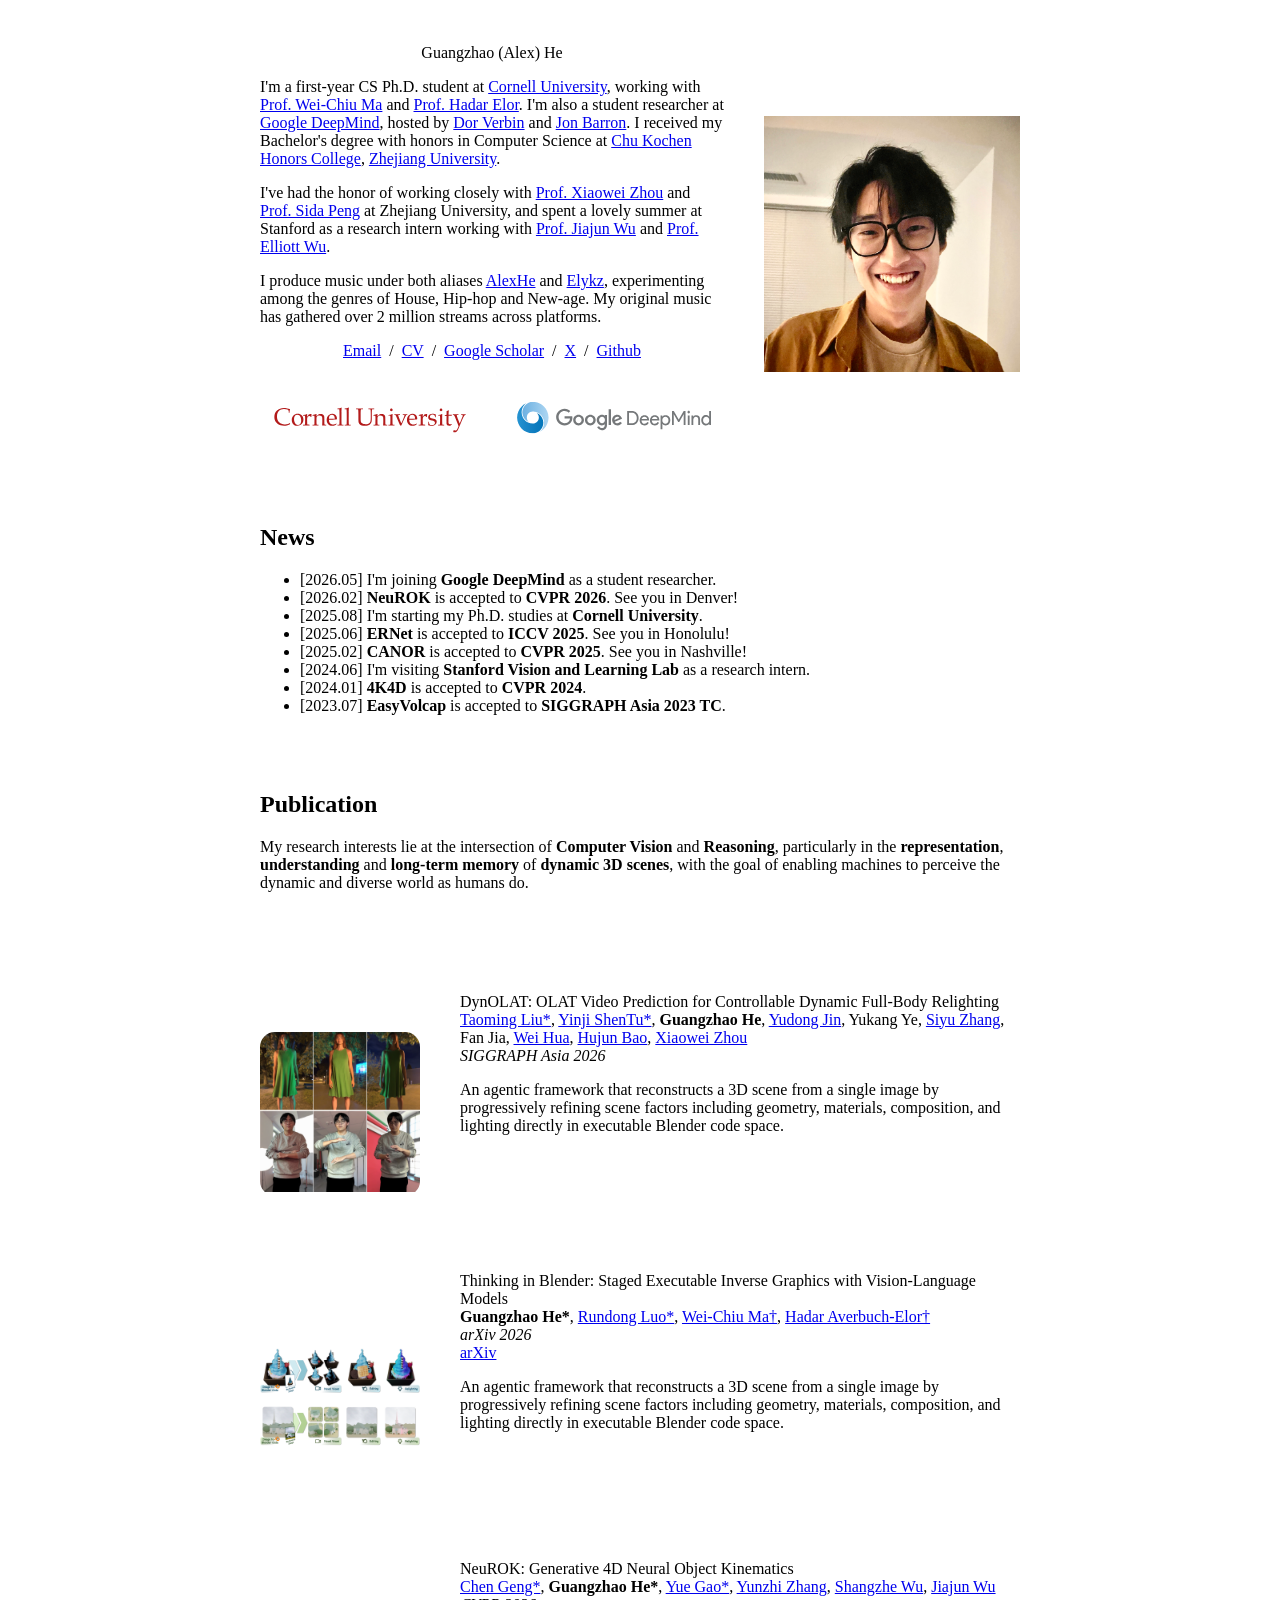
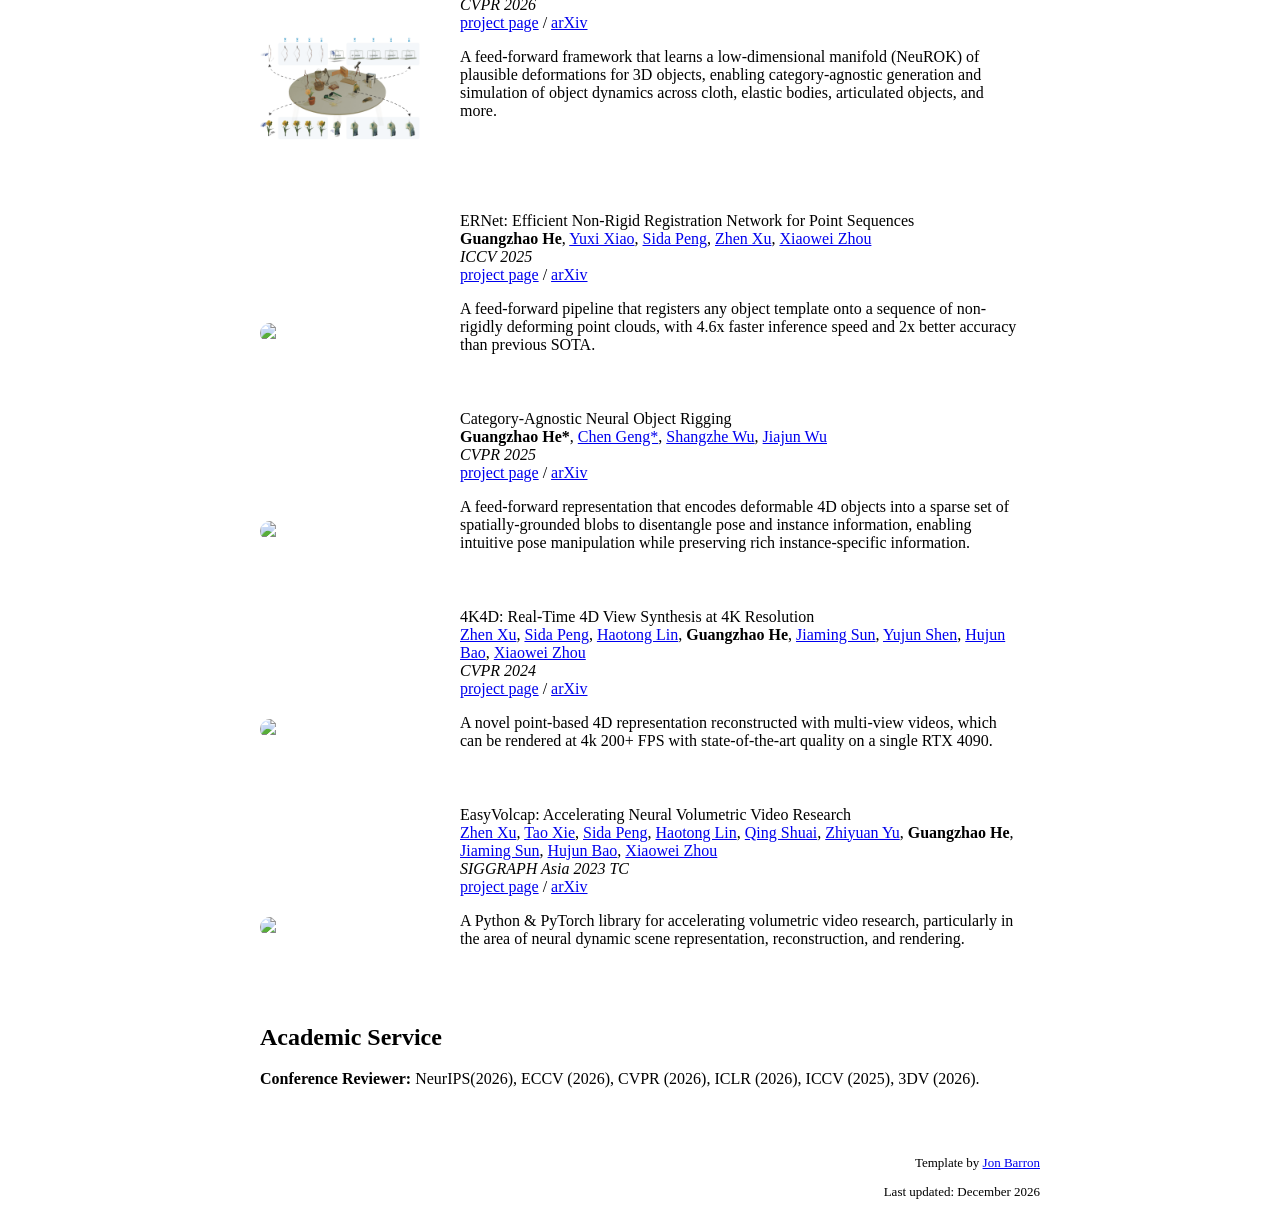
==== index.html @ 930eae1c "Add DynOLaT" ====
<!DOCTYPE HTML>
<html lang="en">
  <head>
    <meta http-equiv="Content-Type" content="text/html; charset=UTF-8">

    <title>Guangzhao (Alex) He</title>

    <meta name="author" content="Guangzhao He">
    <meta name="viewport" content="width=device-width, initial-scale=1">

    <link rel="shortcut icon" href="images/AlexHe.jpg" type="image/x-icon">

    <link rel="stylesheet" type="text/css" href="stylesheet.css">

    <style>
      /* Define a class for rounded corners */
      .rounded {
        border-radius: 15px; /* Adjust the border radius as needed */
        overflow: hidden; /* Ensure content within rounded corners is clipped */
      }

      .logo-grid {
        display: flex;
        flex-wrap: wrap;
        justify-content: center;
        gap: 24px;
        margin-top: 12px;
      }

      .logo-card {
        width: 220px;
        padding: 8px 12px;
        text-align: center;
        box-sizing: border-box;
      }

      .logo-card img {
        width: 100%;
        height: 72px;
        object-fit: contain;
        display: block;
        margin: 0 auto;
      }

      .logo-card img.deepmind-logo {
        transform: translateY(-2.5px);
      }
    </style>

  </head>

  <body>
    <table style="width:100%;max-width:800px;border:0px;border-spacing:0px;border-collapse:separate;margin-right:auto;margin-left:auto;"><tbody>
      <tr style="padding:0px">
        <td style="padding:0px">

          <table style="width:100%;border:0px;border-spacing:0px;border-collapse:separate;margin-right:auto;margin-left:auto;"><tbody>
            <tr style="padding:0px">
              <td style="padding:2.5%;width:63%;vertical-align:middle">
                <p class="name" style="text-align: center;">
                  Guangzhao (Alex) He
                </p>
                <p>
                  I'm a first-year CS Ph.D. student at <a href="https://bowers.cornell.edu/">Cornell University</a>, working with <a href="https://www.cs.cornell.edu/~weichiu/">Prof. Wei-Chiu Ma</a> and <a href="https://www.hadarelor.com/">Prof. Hadar Elor</a>. 
                  I'm also a student researcher at <a href="https://deepmind.google/">Google DeepMind</a>, hosted by <a href="https://dorverbin.github.io/">Dor Verbin</a> and <a href="https://jonbarron.info/">Jon Barron</a>.
                  I received my Bachelor's degree with honors in Computer Science at <a href="http://ckc.zju.edu.cn/ckcen/">Chu Kochen Honors College</a>, <a href="https://www.zju.edu.cn/english/">Zhejiang University</a>. 
                  <!-- I currently hold a GPA of 3.99/4.0 and expect to receive my degree in June, 2025. -->
                </p>
                <p>
                  I've had the honor of working closely with <a href="https://www.xzhou.me/">Prof. Xiaowei Zhou</a> and <a href="https://pengsida.net/">Prof. Sida Peng</a> at Zhejiang University, and spent a lovely summer at Stanford as a research intern working with <a href="https://jiajunwu.com/">Prof. Jiajun Wu</a> and <a href="https://elliottwu.com/">Prof. Elliott Wu</a>.
                </p>
                <p>
                  I produce music under both aliases <a href="http://m.kugou.com/singer/985501">AlexHe</a> and <a href="https://open.spotify.com/artist/1eaRqAFMkHloas4Gm5jBpJ?si=ZBr42w6mSLm-SUrGp0zDmA/">Elykz</a>, experimenting among the genres of House, Hip-hop and New-age. My original music has gathered over 2 million streams across platforms.
                </p>
                <p style="text-align:center">
                  <a href="mailto:gh466@cornell.edu">Email</a> &nbsp;/&nbsp;
                  <a href="data/Guangzhao_He_Resume.pdf">CV</a> &nbsp;/&nbsp;
                  <a href="https://scholar.google.com/citations?user=MpNYXowAAAAJ&hl=en">Google Scholar</a> &nbsp;/&nbsp;
                  <a href="https://twitter.com/AlexHe00880585">X</a> &nbsp;/&nbsp;
                  <a href="https://github.com/GuangzhaoHe">Github</a>
                </p>
                <div class="logo-grid">
                  <div class="logo-card">
                    <img src="images/cornell-logo.svg" alt="Cornell University logo">
                  </div>
                  <div class="logo-card">
                    <img class="deepmind-logo" src="images/deepmind-logo.svg" alt="Google DeepMind logo">
                  </div>
                </div>
              </td>
              <td style="padding:2.5%;width:40%;max-width:40%">
                <!-- <a href="images/AlexHe.jpg"><img style="width:100%;max-width:100%;object-fit: cover; border-radius: 50%;" alt="profile photo" src="images/AlexHe.jpg" class="hoverZoomLink"></a> -->
              
                <a id="profileLink" href="images/AlexHe.jpg">
                  <img 
                    style="width:100%;max-width:100%;object-fit:cover;border-radius:0%;" 
                    alt="profile photo" 
                    src="images/AlexHe.jpg" 
                    class="hoverZoomLink">
                </a>
              
              </td>
            </tr>
          </tbody></table>

          <table style="width:100%;border:0px;border-spacing:0px;border-collapse:separate;margin-right:auto;margin-left:auto;"><tbody>
            <tr>
              <td style="padding:20px;width:100%;vertical-align:middle">
                <h2>News</h2>
                  <ul>
                    <li>[2026.05] I'm joining <b>Google DeepMind</b> as a student researcher.</li>
                    <li>[2026.02] <b>NeuROK</b> is accepted to <b>CVPR 2026</b>. See you in Denver!</li>
                    <li>[2025.08] I'm starting my Ph.D. studies at <b>Cornell University</b>.</li>
                    <li>[2025.06] <b>ERNet</b> is accepted to <b>ICCV 2025</b>. See you in Honolulu!</li>
                    <li>[2025.02] <b>CANOR</b> is accepted to <b>CVPR 2025</b>. See you in Nashville!</li>
                    <li>[2024.06] I'm visiting <b>Stanford Vision and Learning Lab</b> as a research intern.</li>
                    <li>[2024.01] <b>4K4D</b> is accepted to <b>CVPR 2024</b>.</li>
                    <li>[2023.07] <b>EasyVolcap</b> is accepted to <b>SIGGRAPH Asia 2023 TC</b>.</li>
                  </ul>
              </td>
            </tr>
          </tbody></table>

          <table style="width:100%;border:0px;border-spacing:0px;border-collapse:separate;margin-right:auto;margin-left:auto;"><tbody>
            <tr>
              <td style="padding:20px;width:100%;vertical-align:middle">
                <h2>Publication</h2>
                  <p>
                    My research interests lie at the intersection of <b>Computer Vision</b> and <b>Reasoning</b>, particularly in the <b>representation</b>, <b>understanding</b> and <b>long-term memory</b> of <b>dynamic 3D scenes</b>, with the goal of enabling machines to perceive the dynamic and diverse world as humans do.
                  </p>
              </td>
            </tr>
          </tbody></table>

          <!--dynolat-->
          <table style="width:100%;border:0px;border-spacing:0px;border-collapse:separate;margin-right:auto;margin-left:auto;"><tbody>
            <tr onmouseout=" dynolat_stop()" onmouseover="dynolat_start()">
              <td style="padding:20px;width:25%;vertical-align:middle">
                <div class="one">
                  <div class="two" id='dynolat_image'>
                    <div class="rounded">
                      <video playsinline width=100% muted autoplay loop>
                        <source src="images/dynolat.png">our browser does not support the video tag.
                      </video>
                    </div>
                  </div>

                  <div class="rounded">
                    <img src='images/dynolat.png' width=100%>
                  </div>
                </div>
                <script type="text/javascript">
                  function dynolat_start() {
                    document.getElementById('dynolat_image').style.opacity = "1";
                  }

                  function dynolat_stop() {
                    document.getElementById('dynolat_image').style.opacity = "0";
                  }
                  dynolat_stop()
                </script>
              </td>
              <td style="padding:20px;width:75%;vertical-align:middle">
                <span class="papertitle">DynOLAT: OLAT Video Prediction for Controllable Dynamic Full-Body Relighting</span>

                <br>
                <a href="https://xiaotao1340.github.io/">Taoming Liu*</a>,
                <a href="https://stland-admin.github.io/">Yinji ShenTu*</a>,
                <strong>Guangzhao He</strong>,
                <a href="https://krahets.com/">Yudong Jin</a>,
                <span>Yukang Ye</span>,
                <a href="https://derizsy.github.io/">Siyu Zhang</a>,
                <span>Fan Jia</span>,
                <a href="http://www.cad.zju.edu.cn/home/huawei/">Wei Hua</a>,
                <a href="http://www.cad.zju.edu.cn/home/bao/">Hujun Bao</a>,
                <a href="https://www.xzhou.me/">Xiaowei Zhou</a>
                <br>
                <em>SIGGRAPH Asia 2026</em>
                <br>
                <!-- <a href="https://arxiv.org/abs/2606.02580">arXiv</a> -->
                <p></p>
                <p>
                  An agentic framework that reconstructs a 3D scene from a single image by progressively refining scene factors including geometry, materials, composition, and lighting directly in executable Blender code space.
                </p>
              </td>
            </tr>
          </tbody></table>  

          <!--seig-->
          <table style="width:100%;border:0px;border-spacing:0px;border-collapse:separate;margin-right:auto;margin-left:auto;"><tbody>
            <tr onmouseout=" seig_stop()" onmouseover="seig_start()">
              <td style="padding:20px;width:25%;vertical-align:middle">
                <div class="one">
                  <div class="two" id='seig_image'>
                    <div class="rounded">
                      <video playsinline width=100% muted autoplay loop>
                        <source src="images/seig.png">our browser does not support the video tag.
                      </video>
                    </div>
                  </div>

                  <div class="rounded">
                    <img src='images/seig.png' width=100%>
                  </div>
                </div>
                <script type="text/javascript">
                  function seig_start() {
                    document.getElementById('seig_image').style.opacity = "1";
                  }

                  function seig_stop() {
                    document.getElementById('seig_image').style.opacity = "0";
                  }
                  seig_stop()
                </script>
              </td>
              <td style="padding:20px;width:75%;vertical-align:middle">
                <span class="papertitle">Thinking in Blender: Staged Executable Inverse Graphics with Vision-Language Models</span>

                <br>
                <strong>Guangzhao He*</strong>,
                <a href="https://red-fairy.github.io/">Rundong Luo*</a>,
                <a href="https://www.cs.cornell.edu/~weichiu/">Wei-Chiu Ma†</a>,
                <a href="https://www.hadarelor.com/">Hadar Averbuch-Elor†</a>
                <br>
                <em>arXiv 2026</em>
                <br>
                <a href="https://arxiv.org/abs/2606.02580">arXiv</a>
                <p></p>
                <p>
                  An agentic framework that reconstructs a 3D scene from a single image by progressively refining scene factors including geometry, materials, composition, and lighting directly in executable Blender code space.
                </p>
              </td>
            </tr>
          </tbody></table>  

          <!--neurok-->
          <table style="width:100%;border:0px;border-spacing:0px;border-collapse:separate;margin-right:auto;margin-left:auto;"><tbody>
            <tr onmouseout=" neurok_stop()" onmouseover="neurok_start()">
              <td style="padding:20px;width:25%;vertical-align:middle">
                <div class="one">
                  <div class="two" id='neurok_image'>
                    <div class="rounded">
                      <video playsinline width=100% muted autoplay loop>
                        <source src="images/neurok.png">our browser does not support the video tag.
                      </video>
                    </div>
                  </div>

                  <div class="rounded">
                    <img src='images/neurok.png' width=100%>
                  </div>
                </div>
                <script type="text/javascript">
                  function neurok_start() {
                    document.getElementById('neurok_image').style.opacity = "1";
                  }

                  function neurok_stop() {
                    document.getElementById('neurok_image').style.opacity = "0";
                  }
                  fourk4d_stop()
                </script>
              </td>
              <td style="padding:20px;width:75%;vertical-align:middle">
                <span class="papertitle">NeuROK: Generative 4D Neural Object Kinematics</span>

                <br>
                <a href="https://chen-geng.com/">Chen Geng*</a>,
                <strong>Guangzhao He*</strong>,
                <a href="https://yuegao.me/">Yue Gao*</a>,
                <a href="https://cs.stanford.edu/~yzzhang/">Yunzhi Zhang</a>,
                <a href="https://elliottwu.com/">Shangzhe Wu</a>,
                <a href="https://jiajunwu.com/">Jiajun Wu</a>
                <br>
                <em>CVPR 2026</em>
                <br>
                <a href="https://chen-geng.com/neurok">project page</a>
                /
                <a href="https://arxiv.org/abs/2605.30347">arXiv</a>
                <p></p>
                <p>
                  A feed-forward framework that learns a low-dimensional manifold (NeuROK) of plausible deformations for 3D objects, enabling category-agnostic generation and simulation of object dynamics across cloth, elastic bodies, articulated objects, and more.
                </p>
              </td>
            </tr>
          </tbody></table>  

          <!--supergraph-->
          <table style="width:100%;border:0px;border-spacing:0px;border-collapse:separate;margin-right:auto;margin-left:auto;"><tbody>
            <tr onmouseout=" supergraph_stop()" onmouseover="supergraph_start()">
              <td style="padding:20px;width:25%;vertical-align:middle">
                <div class="one">
                  <div class="two" id='supergraph_image'>
                    <div class="rounded">
                      <video playsinline width=100% muted autoplay loop>
                        <source src="images/SuperGraph.png">our browser does not support the video tag.
                      </video>
                    </div>
                  </div>

                  <div class="rounded">
                    <img src='images/SuperGraph.png' width=100%>
                  </div>
                </div>
                <script type="text/javascript">
                  function fourk4d_start() {
                    document.getElementById('supergraph_image').style.opacity = "1";
                  }

                  function fourk4d_stop() {
                    document.getElementById('supergraph_image').style.opacity = "0";
                  }
                  fourk4d_stop()
                </script>
              </td>
              <td style="padding:20px;width:75%;vertical-align:middle">
                <!-- <a href="https://zju3dv.github.io/4k4d/">
                  <span class="papertitle">SuperGraph: Generalizable Deformation Graph Estimation for Sequential Non-rigid Registration</span>
                </a> -->
                <!-- <p> -->
                <!-- </p> -->
                <span class="papertitle">ERNet: Efficient Non-Rigid Registration Network for Point Sequences</span>

                <br>
                <strong>Guangzhao He</strong>,
                <a href="https://henry123-boy.github.io/">Yuxi Xiao</a>,
                <a href="https://pengsida.net/">Sida Peng</a>,
                <a href="https://zhenx.me/">Zhen Xu</a>,
                <a href="https://xzhou.me/">Xiaowei Zhou</a>
                <br>
                <em>ICCV 2025</em>
                <br>
                <a href="https://guangzhaohe.com/ernet">project page</a>
                /
                <a href="https://arxiv.org/abs/2510.15800">arXiv</a>
                <p></p>
                <p>
                  A feed-forward pipeline that registers any object template onto a sequence of non-rigidly deforming point clouds, with 4.6x faster inference speed and 2x better accuracy than previous SOTA. 
                </p>
              </td>
            </tr>
          </tbody></table>  

          <!--canor-->
          <table style="width:100%;border:0px;border-spacing:0px;border-collapse:separate;margin-right:auto;margin-left:auto;"><tbody>
            <tr onmouseout=" canor_stop()" onmouseover="canor_start()">
              <td style="padding:20px;width:25%;vertical-align:middle">
                <div class="one">
                  <div class="two" id='canor_image'>
                    <div class="rounded">
                      <video playsinline width=100% muted autoplay loop>
                        <source src="images/canor.png">our browser does not support the video tag.
                      </video>
                    </div>
                  </div>

                  <div class="rounded">
                    <img src='images/canor.png' width=100%>
                  </div>
                </div>
                <script type="text/javascript">
                  function canor_start() {
                    document.getElementById('canor_image').style.opacity = "1";
                  }

                  function canor_stop() {
                    document.getElementById('canor_image').style.opacity = "0";
                  }
                  canor_stop()
                </script>
              </td>
              <td style="padding:20px;width:75%;vertical-align:middle">
                <span class="papertitle">Category-Agnostic Neural Object Rigging</span>

                <br>
                <strong>Guangzhao He*</strong>,
                <a href="https://chen-geng.com/">Chen Geng*</a>,
                <a href="https://elliottwu.com/">Shangzhe Wu</a>,
                <a href="https://jiajunwu.com/">Jiajun Wu</a>
                <br>
                <em>CVPR 2025</em>
                <br>
                <a href="https://guangzhaohe.com/canor">project page</a>
                /
                <a href="https://arxiv.org/abs/2505.20283">arXiv</a>
                <p></p>
                <p>
                  A feed-forward representation that encodes deformable 4D objects into a sparse set of spatially-grounded blobs to disentangle pose and instance information, enabling intuitive pose manipulation while preserving rich instance-specific information. 
                </p>
              </td>
            </tr>
          </tbody></table>  

          <!--4k4d-->
          <table style="width:100%;border:0px;border-spacing:0px;border-collapse:separate;margin-right:auto;margin-left:auto;"><tbody>
            <tr onmouseout=" fourk4d_stop()" onmouseover="fourk4d_start()">
              <td style="padding:20px;width:25%;vertical-align:middle">
                <div class="one">
                  <div class="two" id='fourk4d_image'>
                    <div class="rounded">
                      <video playsinline width=100% muted autoplay loop>
                        <source src="images/4K4D.mov" type="video/mp4">our browser does not support the video tag.
                      </video>
                    </div>
                  </div>

                  <div class="rounded">
                    <img src='images/4K4D.png' width=100%>
                  </div>
                </div>
                <script type="text/javascript">
                  function fourk4d_start() {
                    document.getElementById('fourk4d_image').style.opacity = "1";
                  }

                  function fourk4d_stop() {
                    document.getElementById('fourk4d_image').style.opacity = "0";
                  }
                  fourk4d_stop()
                </script>
              </td>
              <td style="padding:20px;width:75%;vertical-align:middle">
                <!-- <b> -->
                  <span class="papertitle">4K4D: Real-Time 4D View Synthesis at 4K Resolution</span>
                <!-- </b> -->
                <br>
                <a href="https://zhenx.me/">Zhen Xu</a>,
                <a href="https://pengsida.net/">Sida Peng</a>,
                <a href="https://haotongl.github.io/">Haotong Lin</a>,
                <strong>Guangzhao He</strong>,
                <a href="https://jiamingsun.ml/">Jiaming Sun</a>,
                <a href="https://shenyujun.github.io/">Yujun Shen</a>,
                <a href="http://www.cad.zju.edu.cn/home/bao/">Hujun Bao</a>,
                <a href="https://xzhou.me/">Xiaowei Zhou</a>
                <br>
                <em>CVPR 2024</em>
                <br>
                <a href="https://zju3dv.github.io/4k4d/">project page</a>
                /
                <a href="https://arxiv.org/abs/2310.11448">arXiv</a>
                <p></p>
                <p>
                  A novel point-based 4D representation reconstructed with multi-view videos, which can be rendered at 4k 200+ FPS with state-of-the-art quality on a single RTX 4090.
                </p>
              </td>
            </tr>
          </tbody></table>  

          <!--easyvolcap-->
          <table style="width:100%;border:0px;border-spacing:0px;border-collapse:separate;margin-right:auto;margin-left:auto;"><tbody>
            <tr onmouseout=" evc_stop()" onmouseover="evc_start()">
              <td style="padding:20px;width:25%;vertical-align:middle">
                <div class="one">
                  <div class="two" id='evc_image'>
                    <div class="rounded">
                      <video playsinline width=100% muted autoplay loop>
                        <source src="images/EasyVolcap.mov" type="video/mp4">our browser does not support the video tag.
                      </video>
                    </div>
                  </div>
                  <div class="rounded">
                    <img src='images/EasyVolcap.png' width=100%>
                  </div>
                </div>
                <script type="text/javascript">
                  function evc_start() {
                    document.getElementById('evc_image').style.opacity = "1";
                  }

                  function evc_stop() {
                    document.getElementById('evc_image').style.opacity = "0";
                  }
                  evc_stop()
                </script>
              </td>
              <td style="padding:20px;width:75%;vertical-align:middle">
                <!-- <a href="https://github.com/zju3dv/EasyVolcap"> -->
                <span class="papertitle">EasyVolcap: Accelerating Neural Volumetric Video Research</span>
                <!-- </a> -->
                <br>
                <a href="https://zhenx.me/">Zhen Xu</a>,
                <a href="https://github.com/xbillowy">Tao Xie</a>,
                <a href="https://pengsida.net/">Sida Peng</a>,
                <a href="https://haotongl.github.io/">Haotong Lin</a>,
                <a href="https://chingswy.github.io/">Qing Shuai</a>,
                <a href="https://zh1yu4nyu.github.io/">Zhiyuan Yu</a>,
                <strong>Guangzhao He</strong>,
                <a href="https://jiamingsun.ml/">Jiaming Sun</a>,
                <a href="http://www.cad.zju.edu.cn/home/bao/">Hujun Bao</a>,
                <a href="https://xzhou.me/">Xiaowei Zhou</a>
                <br>
                <em>SIGGRAPH Asia 2023 TC</em>
                <br>
                <a href="https://github.com/zju3dv/EasyVolcap/">project page</a>
                /
                <a href="https://arxiv.org/abs/2312.06575">arXiv</a>
                <p></p>
                <p>
                  A Python & PyTorch library for accelerating volumetric video research, particularly in the area of neural dynamic scene representation, reconstruction, and rendering.
                  <!-- Given multi-view video input, EasyVolcap streamlines the process of data preprocessing, 4D reconstruction, and rendering of dynamic scenes. -->
                </p>
              </td>
            </tr>
          </tbody></table>  

          <table style="width:100%;border:0px;border-spacing:0px;border-collapse:separate;margin-right:auto;margin-left:auto;"><tbody>
            <tr>
              <td style="padding:20px;width:100%;vertical-align:middle">
                <h2>Academic Service</h2>
                  <p>
                    <b>Conference Reviewer: </b>NeurIPS(2026), ECCV (2026), CVPR (2026), ICLR (2026), ICCV (2025), 3DV (2026).
                  </p>
              </td>
            </tr>
          </tbody></table>

          <table style="width:100%;border:0px;border-spacing:0px;border-collapse:separate;margin-right:auto;margin-left:auto;"><tbody>
            <tr>
              <td style="padding:0px">
                <br>
                <p style="text-align:right;font-size:small;">
                  Template by <a href="https://jonbarron.info/">Jon Barron</a>
                </p>
                <p style="text-align:right;font-size:small;">
                  Last updated: 
                  <script>
                    const modifiedDate = new Date(document.lastModified);
                    const options = { year: 'numeric', month: 'long' }; // e.g., "October 2025"
                    document.write(modifiedDate.toLocaleDateString(undefined, options));
                  </script>
                </p>
              </td>
            </tr>
          </tbody></table>

        </td>
      </tr>
    </table>

    <!-- Default Statcounter code for my page http://www.guangzhaohe.com -->
    <script type="text/javascript">
      var sc_project=13133886; 
      var sc_invisible=1; 
      var sc_security="4d8445d0"; 
      var scJsHost = "https://";
      document.write("<sc"+"ript type='text/javascript' src='" + scJsHost+
      "statcounter.com/counter/counter.js'></"+"script>");
    </script>

    <noscript>
      <div class="statcounter">
        <a title="web statistics"
        href="https://statcounter.com/" target="_blank"><img class="statcounter"
        src="https://c.statcounter.com/13133886/0/4d8445d0/0/" alt="web statistics"
        referrerPolicy="no-referrer-when-downgrade"></a>
      </div>
    </noscript>
    <!-- End of Statcounter Code -->

  </body>
</html>

<script>
  let clickCount = 0;
  const profileLink = document.getElementById("profileLink");

  profileLink.addEventListener("click", function(event) {
    event.preventDefault(); // stop the browser's default (enlarging the image)

    clickCount++;
    // if (clickCount === 10) {
    //     window.location.href = "https://tinyurl.com/profileClick";
    //   }

  });
</script>
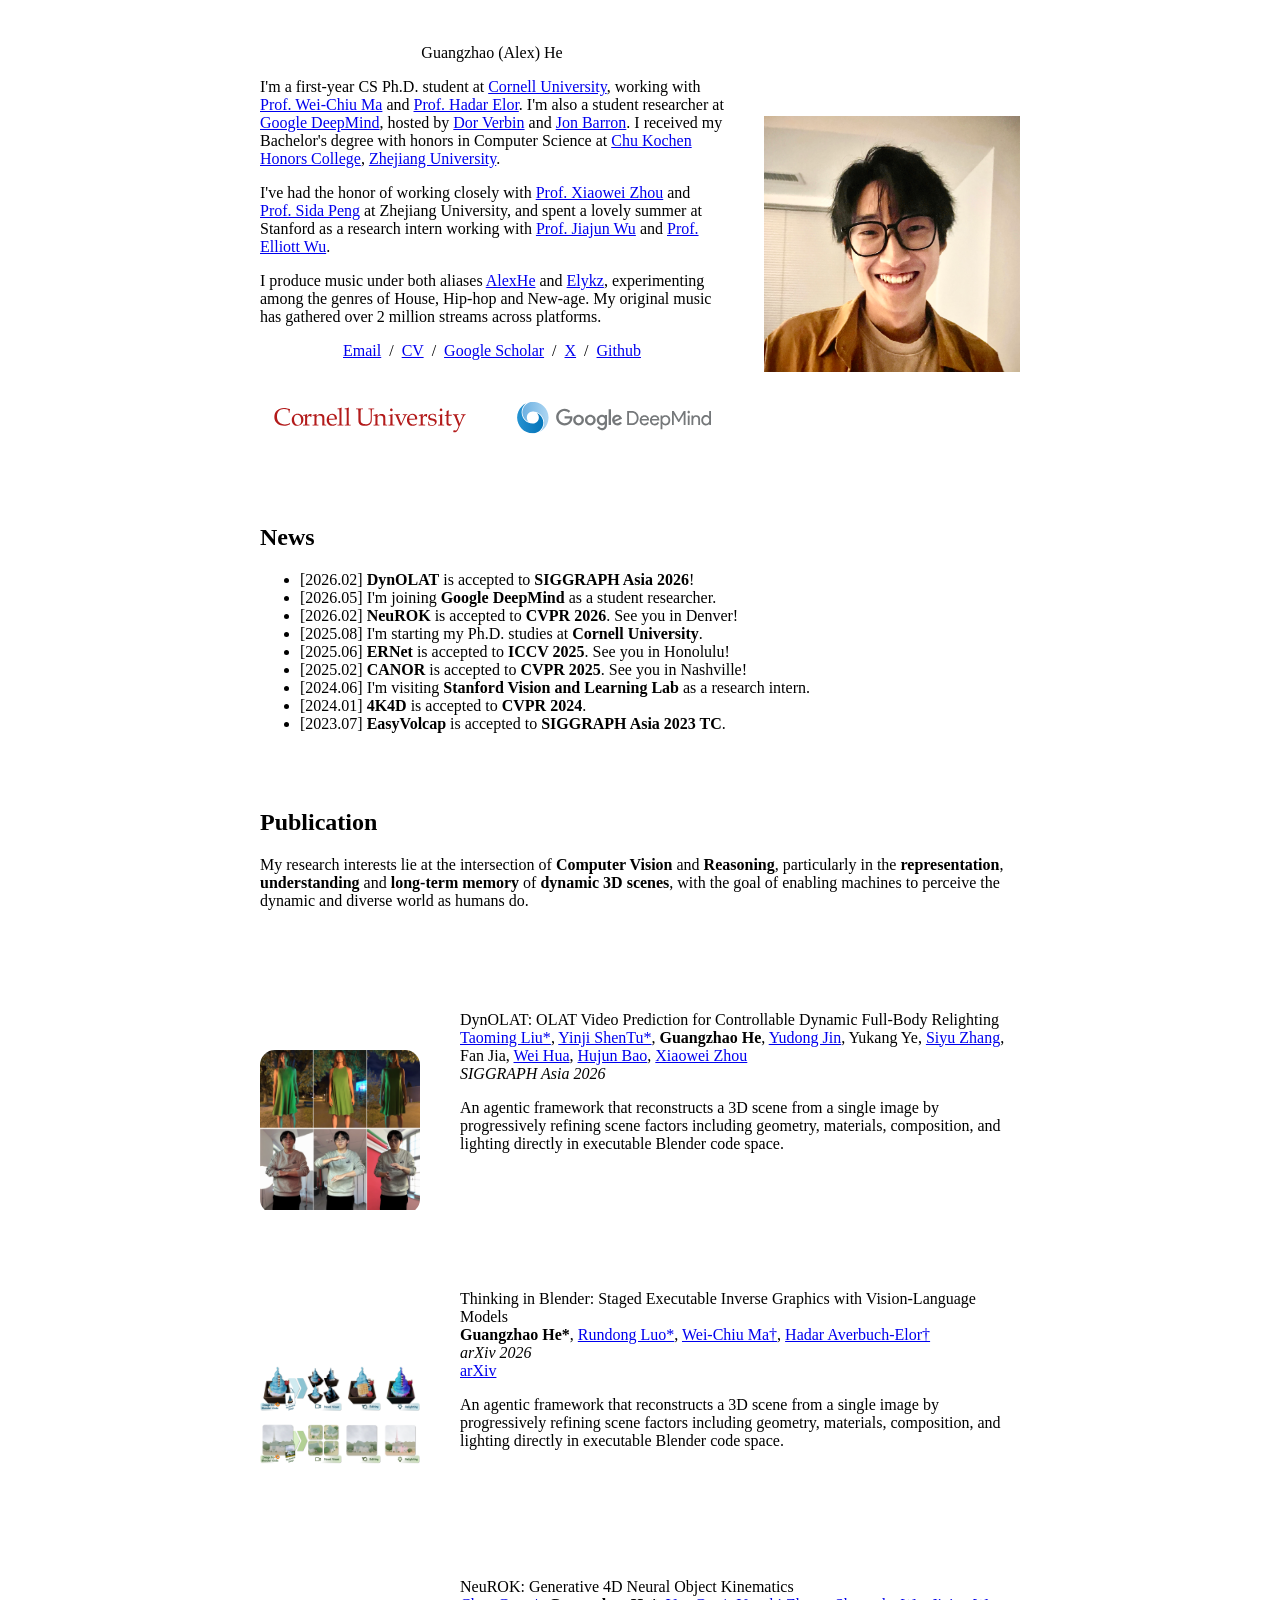
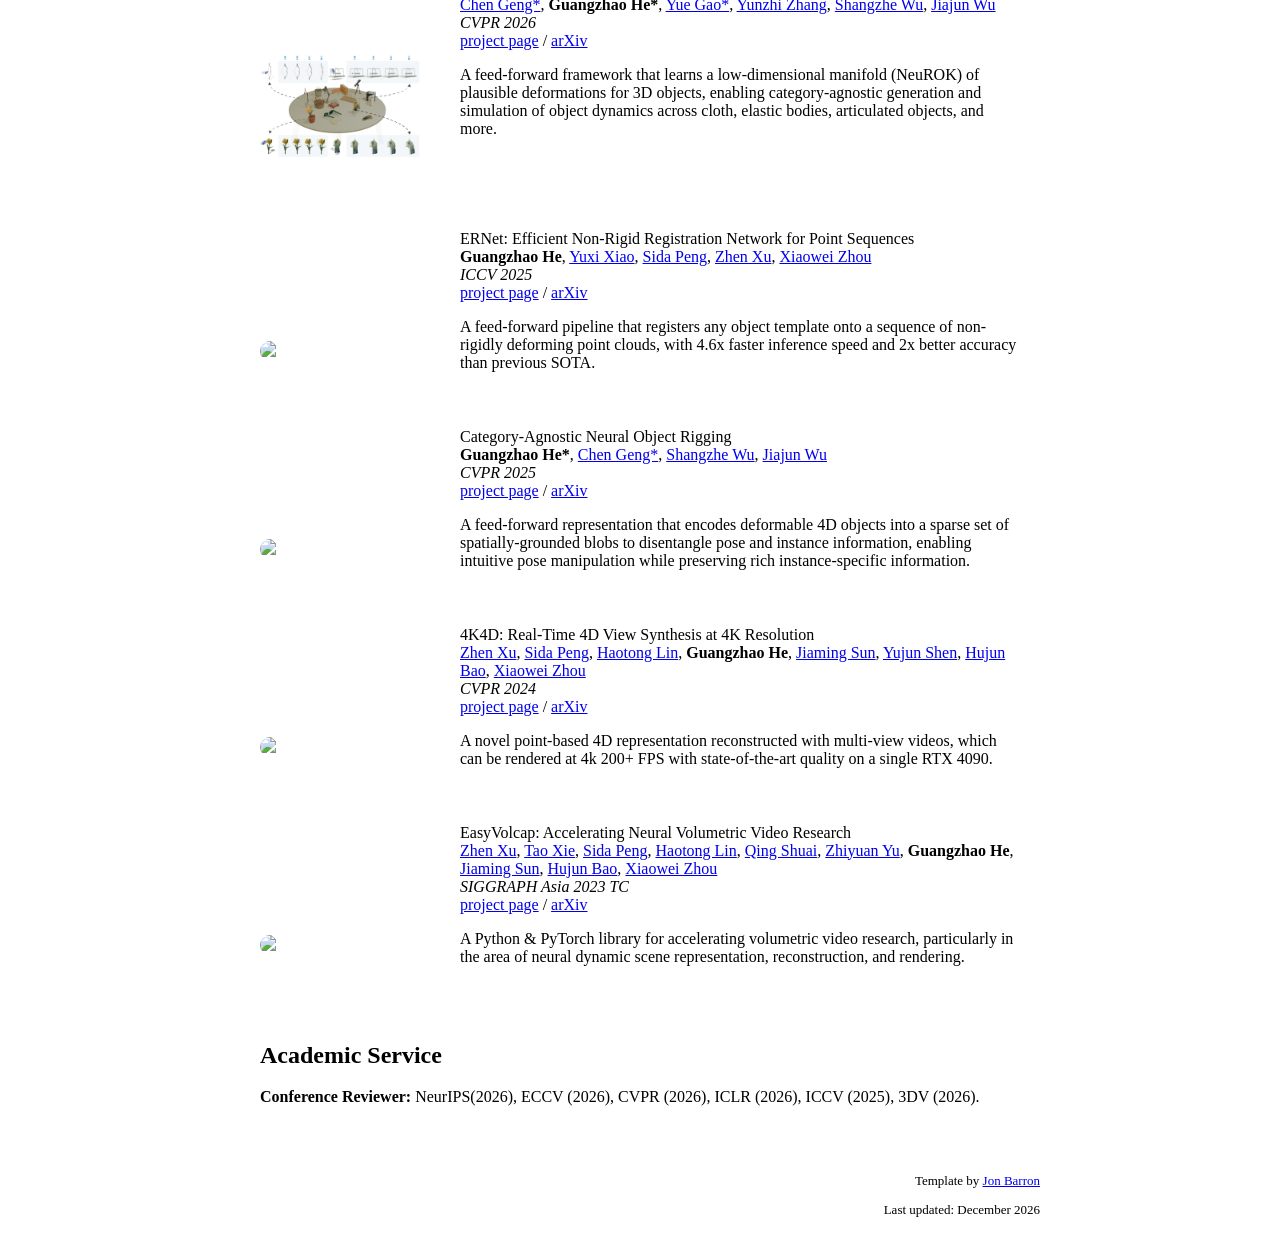
==== commit b7e2a527: "Add DynOLaT" ====
--- a/index.html
+++ b/index.html
@@ -108,6 +108,7 @@
               <td style="padding:20px;width:100%;vertical-align:middle">
                 <h2>News</h2>
                   <ul>
+                    <li>[2026.02] <b>DynOLAT</b> is accepted to <b>SIGGRAPH Asia 2026</b>!</li>
                     <li>[2026.05] I'm joining <b>Google DeepMind</b> as a student researcher.</li>
                     <li>[2026.02] <b>NeuROK</b> is accepted to <b>CVPR 2026</b>. See you in Denver!</li>
                     <li>[2025.08] I'm starting my Ph.D. studies at <b>Cornell University</b>.</li>
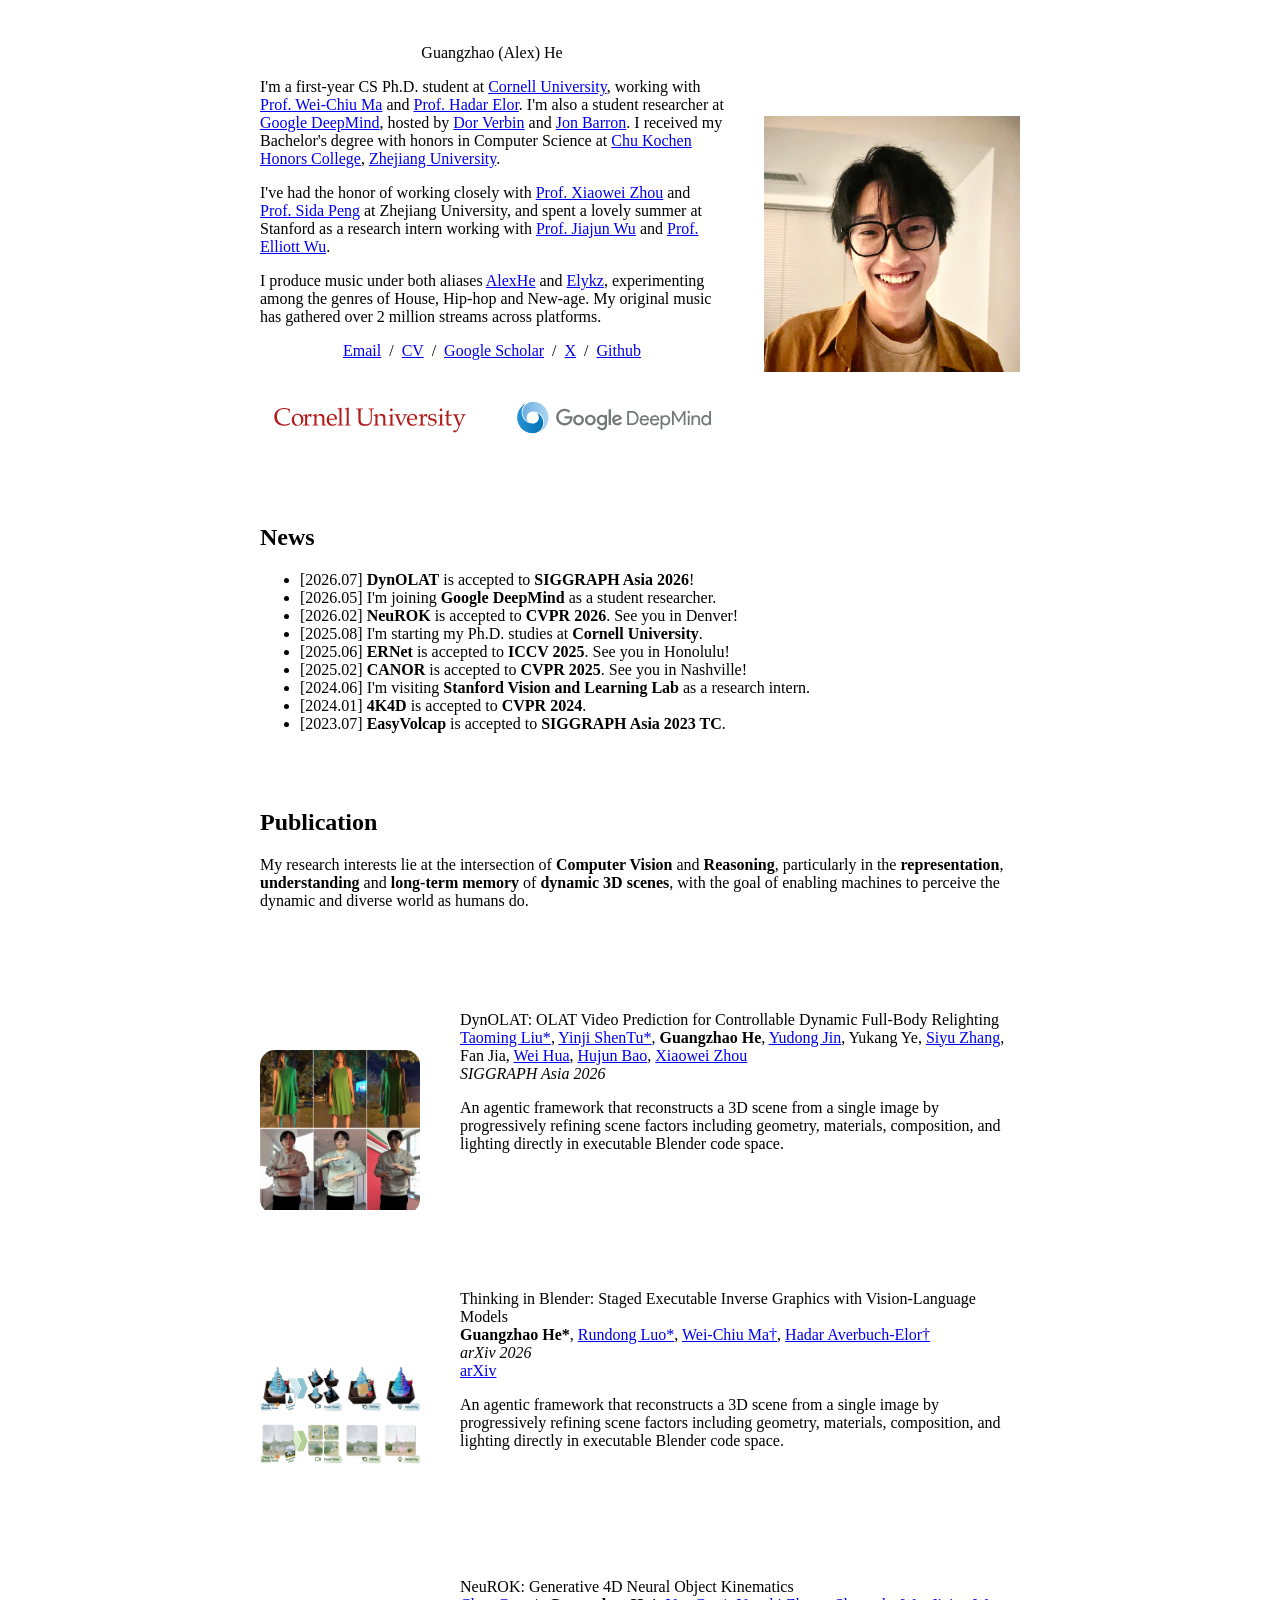
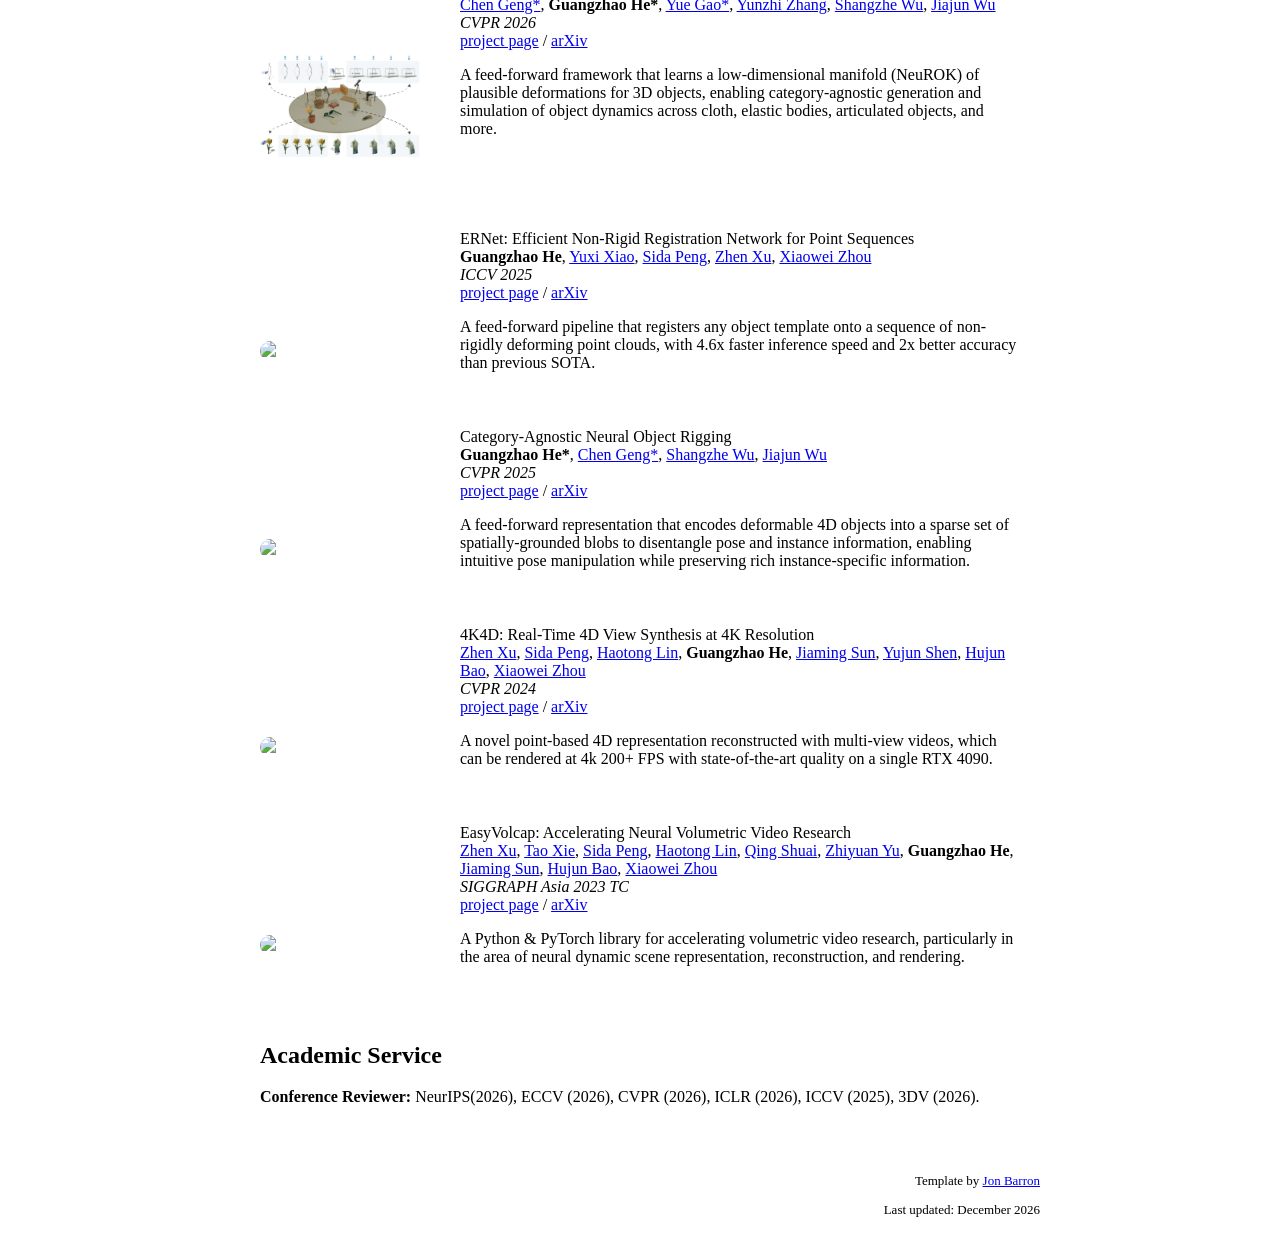
==== commit 541ff2ff: "Add DynOLaT" ====
--- a/index.html
+++ b/index.html
@@ -108,7 +108,7 @@
               <td style="padding:20px;width:100%;vertical-align:middle">
                 <h2>News</h2>
                   <ul>
-                    <li>[2026.02] <b>DynOLAT</b> is accepted to <b>SIGGRAPH Asia 2026</b>!</li>
+                    <li>[2026.07] <b>DynOLAT</b> is accepted to <b>SIGGRAPH Asia 2026</b>!</li>
                     <li>[2026.05] I'm joining <b>Google DeepMind</b> as a student researcher.</li>
                     <li>[2026.02] <b>NeuROK</b> is accepted to <b>CVPR 2026</b>. See you in Denver!</li>
                     <li>[2025.08] I'm starting my Ph.D. studies at <b>Cornell University</b>.</li>
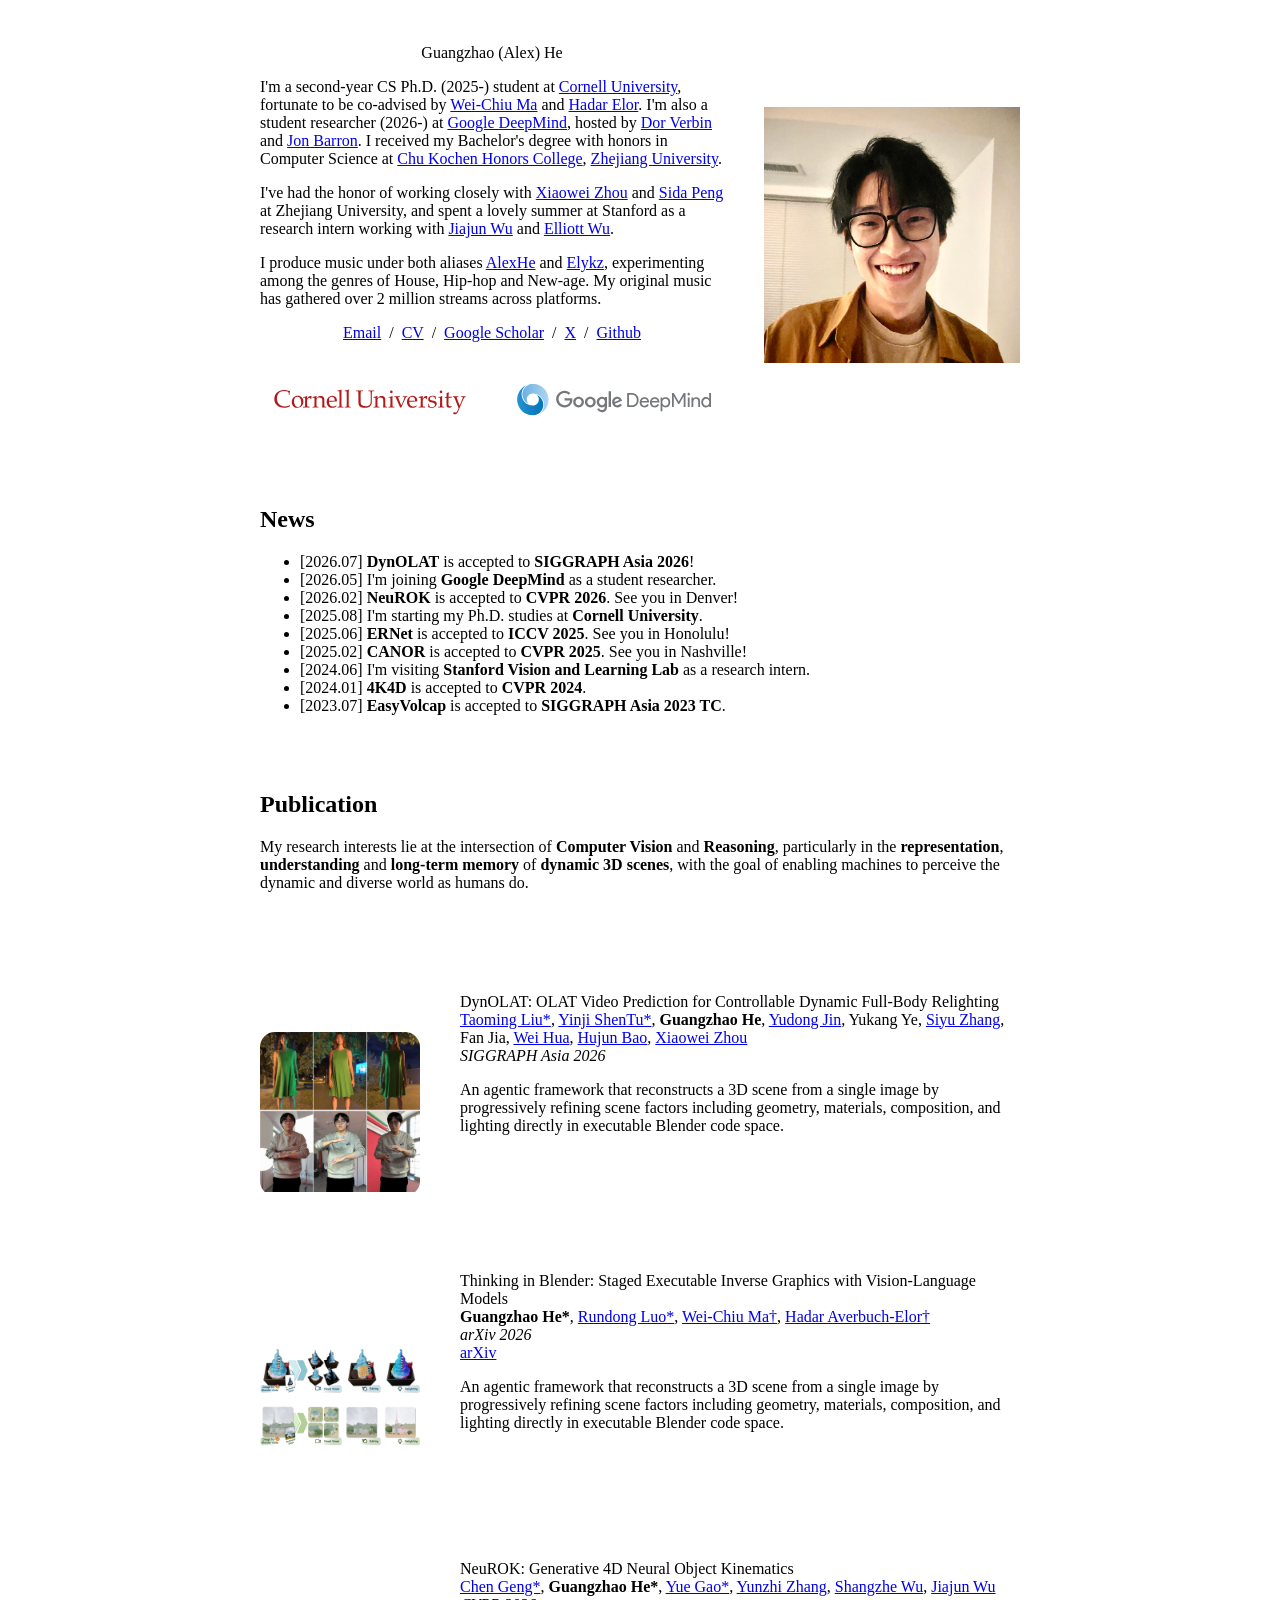
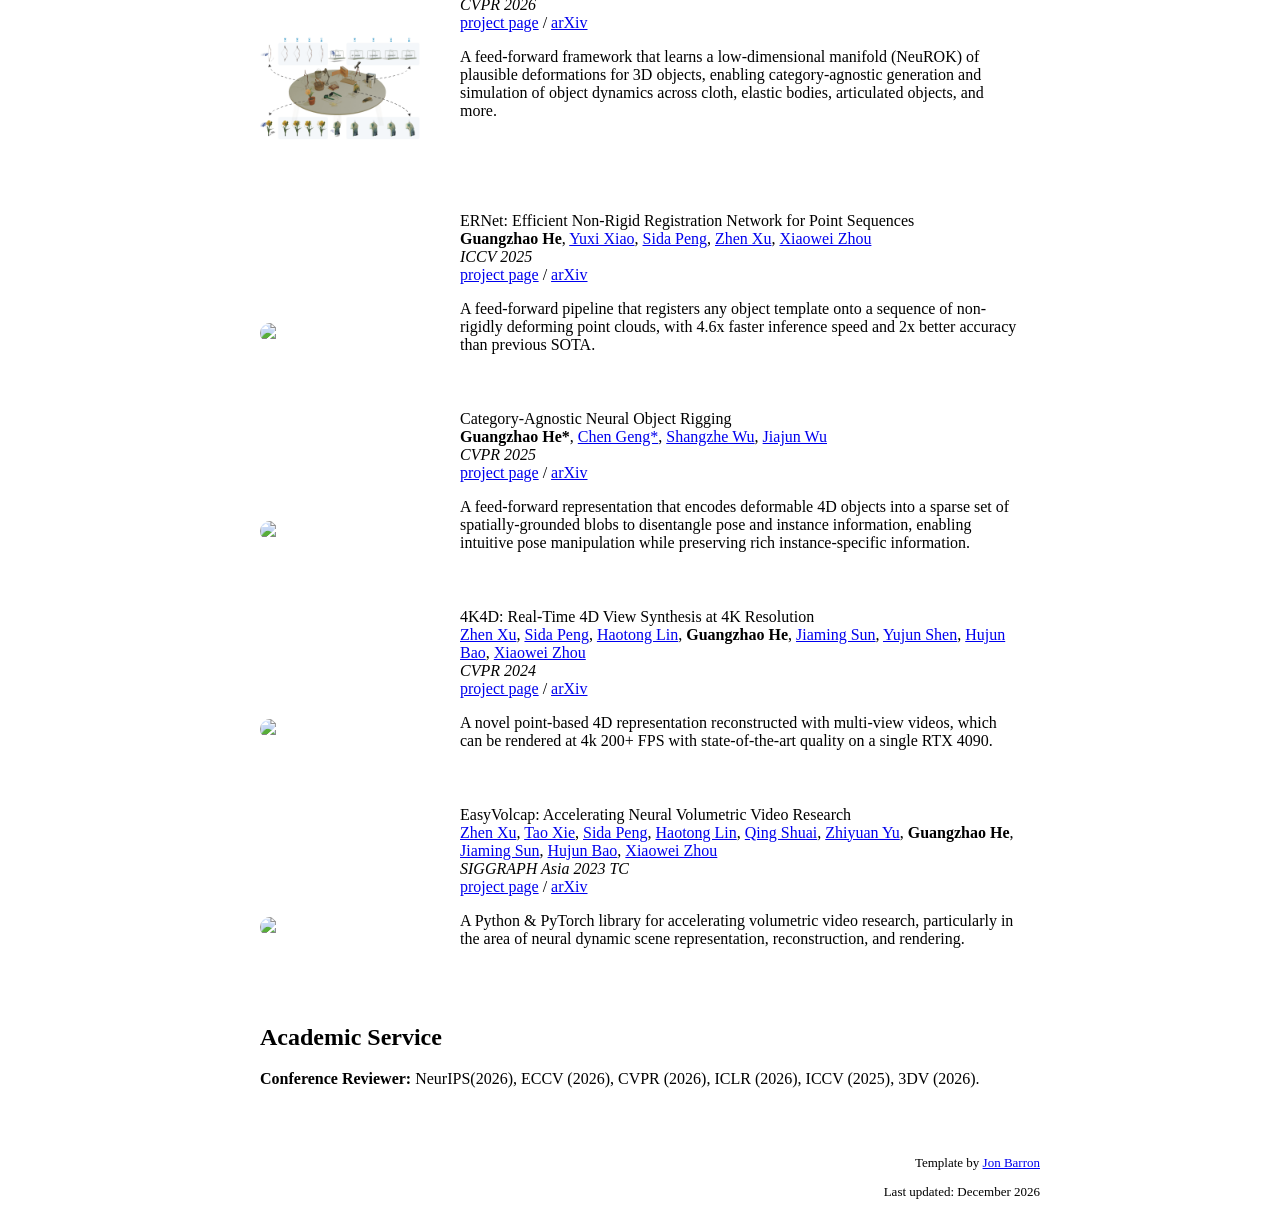
==== commit 7d0112a5: "Update" ====
--- a/index.html
+++ b/index.html
@@ -61,13 +61,13 @@
                   Guangzhao (Alex) He
                 </p>
                 <p>
-                  I'm a first-year CS Ph.D. student at <a href="https://bowers.cornell.edu/">Cornell University</a>, working with <a href="https://www.cs.cornell.edu/~weichiu/">Prof. Wei-Chiu Ma</a> and <a href="https://www.hadarelor.com/">Prof. Hadar Elor</a>. 
-                  I'm also a student researcher at <a href="https://deepmind.google/">Google DeepMind</a>, hosted by <a href="https://dorverbin.github.io/">Dor Verbin</a> and <a href="https://jonbarron.info/">Jon Barron</a>.
+                  I'm a second-year CS Ph.D. (2025-) student at <a href="https://bowers.cornell.edu/">Cornell University</a>, fortunate to be co-advised by <a href="https://www.cs.cornell.edu/~weichiu/">Wei-Chiu Ma</a> and <a href="https://www.hadarelor.com/">Hadar Elor</a>. 
+                  I'm also a student researcher (2026-) at <a href="https://deepmind.google/">Google DeepMind</a>, hosted by <a href="https://dorverbin.github.io/">Dor Verbin</a> and <a href="https://jonbarron.info/">Jon Barron</a>.
                   I received my Bachelor's degree with honors in Computer Science at <a href="http://ckc.zju.edu.cn/ckcen/">Chu Kochen Honors College</a>, <a href="https://www.zju.edu.cn/english/">Zhejiang University</a>. 
                   <!-- I currently hold a GPA of 3.99/4.0 and expect to receive my degree in June, 2025. -->
                 </p>
                 <p>
-                  I've had the honor of working closely with <a href="https://www.xzhou.me/">Prof. Xiaowei Zhou</a> and <a href="https://pengsida.net/">Prof. Sida Peng</a> at Zhejiang University, and spent a lovely summer at Stanford as a research intern working with <a href="https://jiajunwu.com/">Prof. Jiajun Wu</a> and <a href="https://elliottwu.com/">Prof. Elliott Wu</a>.
+                  I've had the honor of working closely with <a href="https://www.xzhou.me/">Xiaowei Zhou</a> and <a href="https://pengsida.net/">Sida Peng</a> at Zhejiang University, and spent a lovely summer at Stanford as a research intern working with <a href="https://jiajunwu.com/">Jiajun Wu</a> and <a href="https://elliottwu.com/">Elliott Wu</a>.
                 </p>
                 <p>
                   I produce music under both aliases <a href="http://m.kugou.com/singer/985501">AlexHe</a> and <a href="https://open.spotify.com/artist/1eaRqAFMkHloas4Gm5jBpJ?si=ZBr42w6mSLm-SUrGp0zDmA/">Elykz</a>, experimenting among the genres of House, Hip-hop and New-age. My original music has gathered over 2 million streams across platforms.
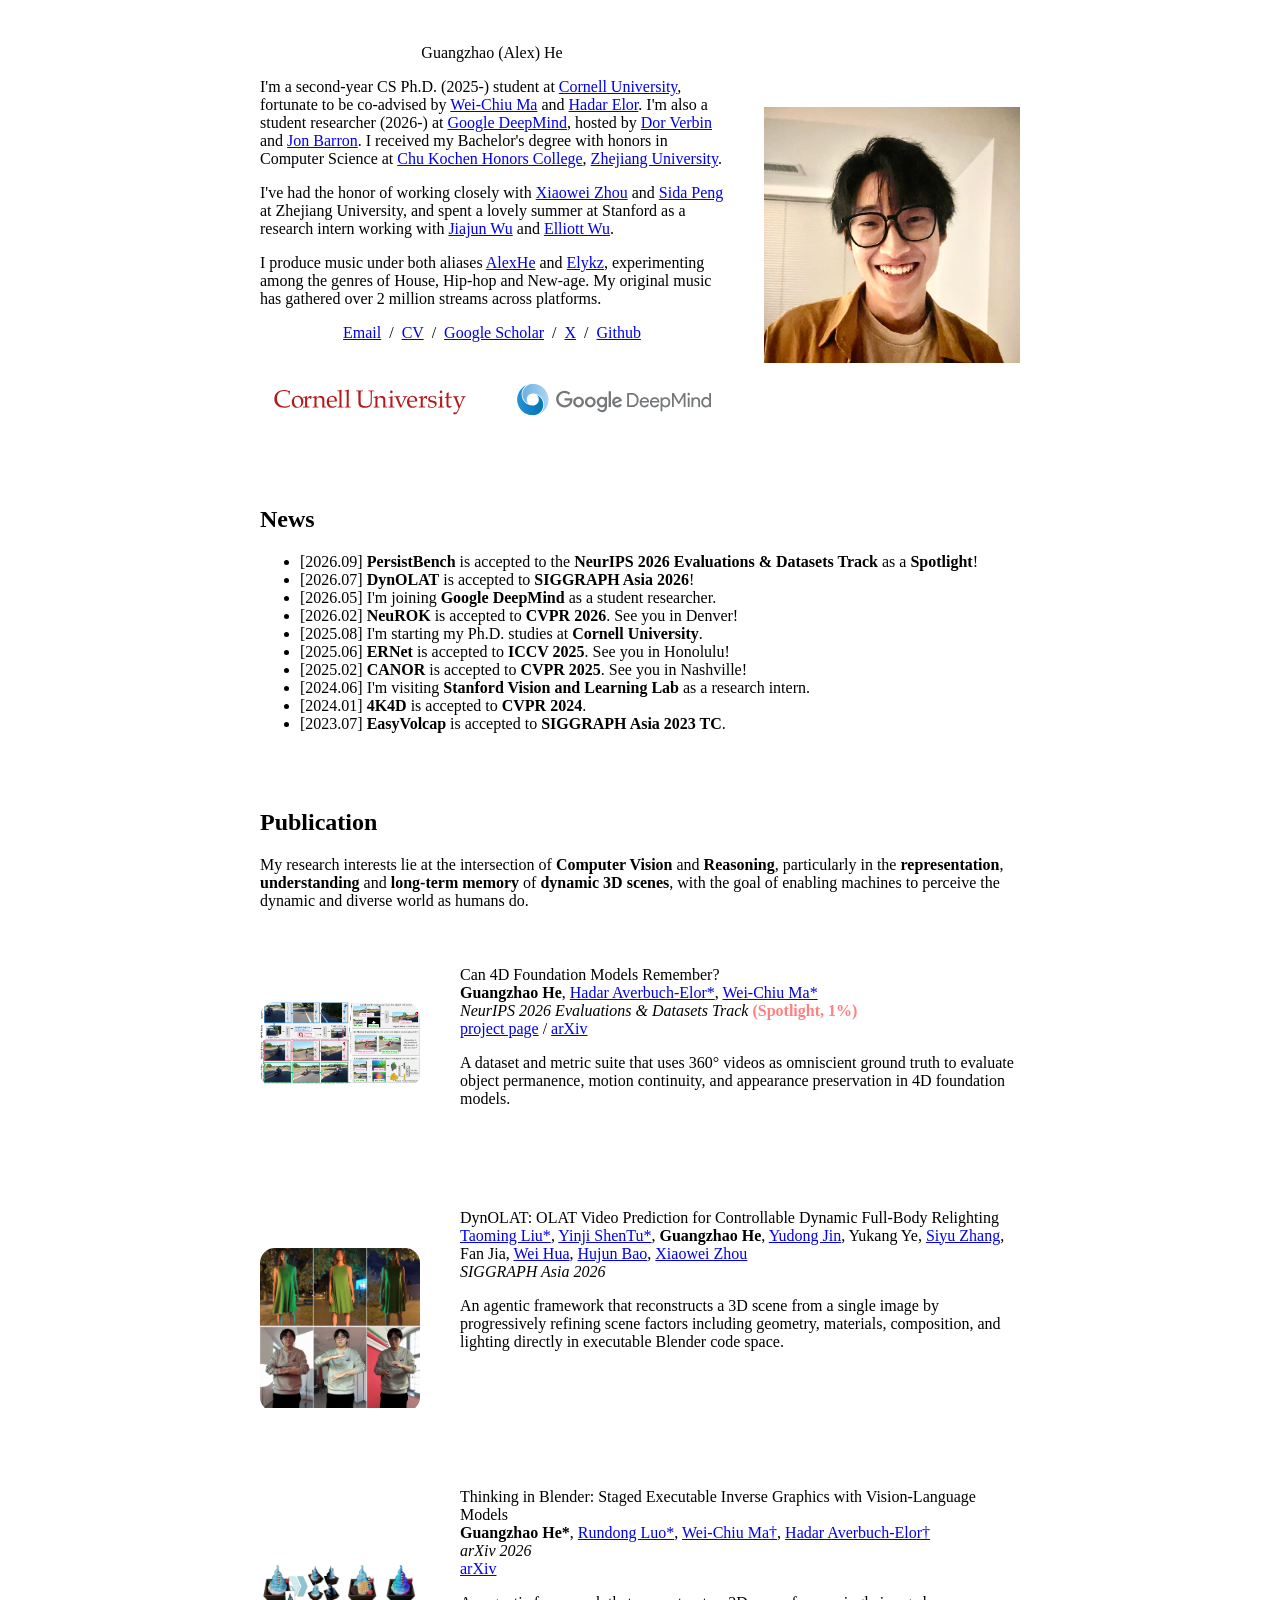
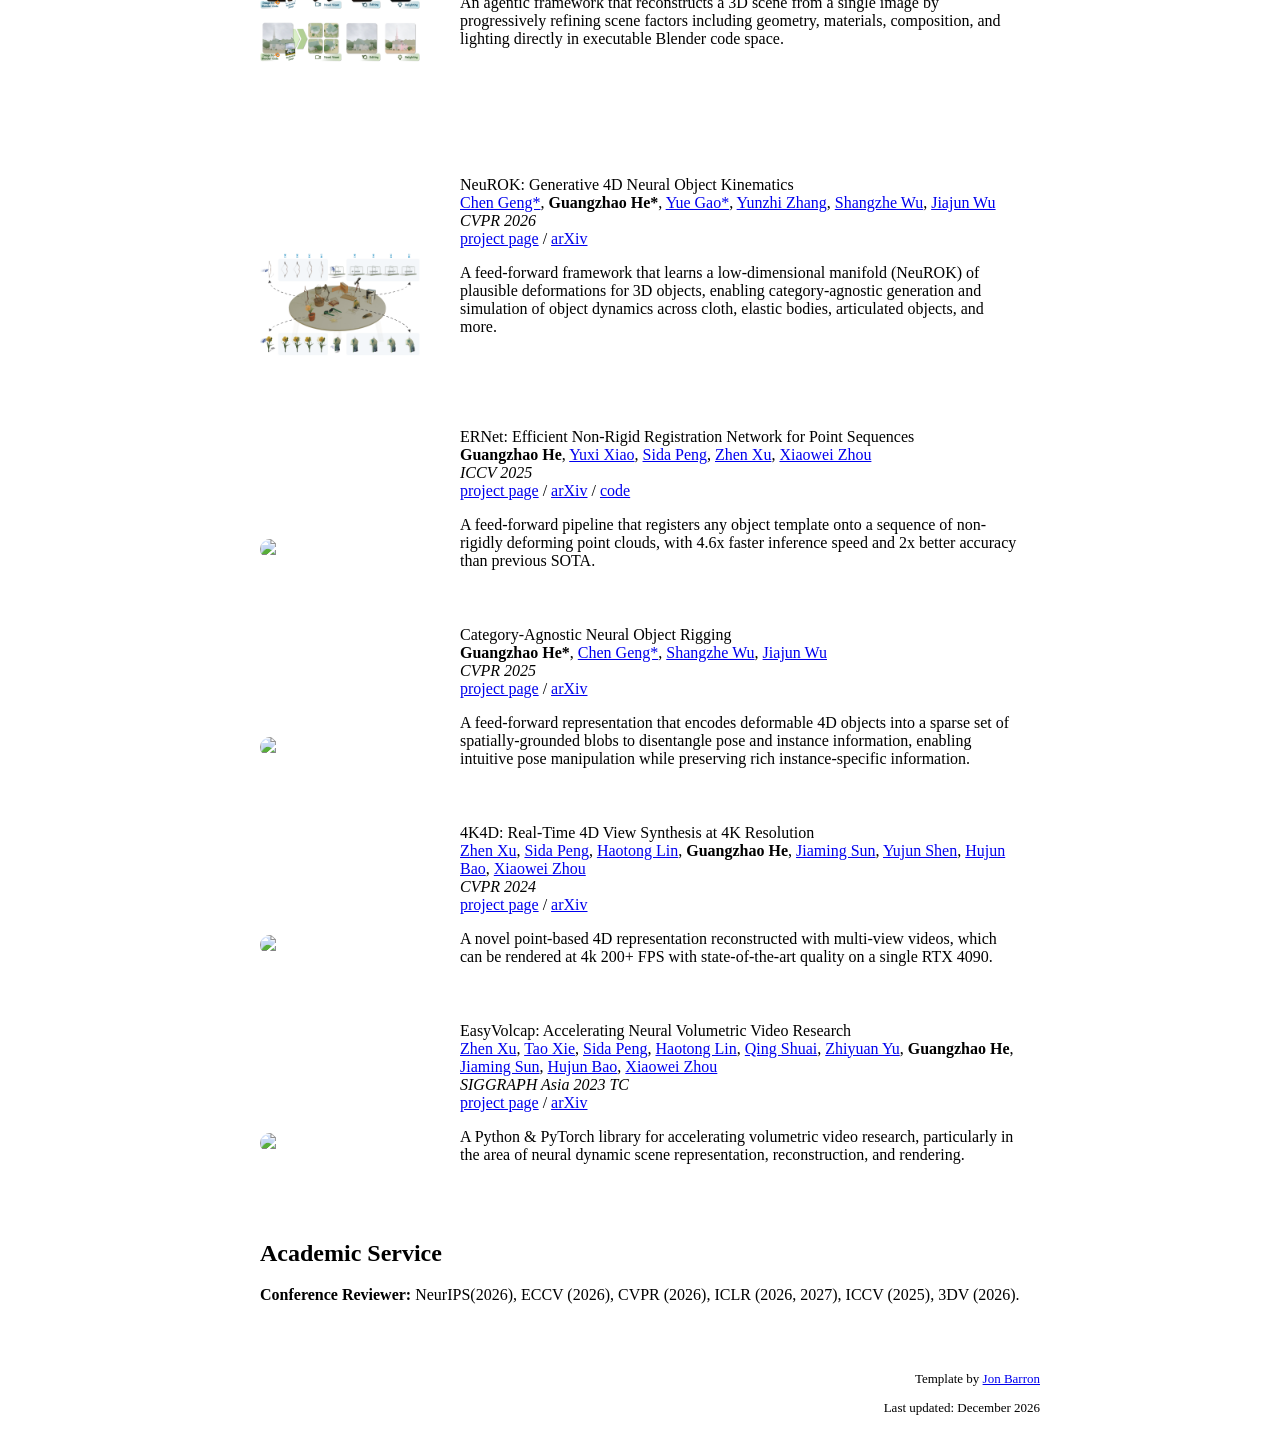
==== commit 3a96b7c3: "Add PersistBench to publication page" ====
--- a/index.html
+++ b/index.html
@@ -108,6 +108,7 @@
               <td style="padding:20px;width:100%;vertical-align:middle">
                 <h2>News</h2>
                   <ul>
+                    <li>[2026.09] <b>PersistBench</b> is accepted to the <b>NeurIPS 2026 Evaluations &amp; Datasets Track</b> as a <b>Spotlight</b>!</li>
                     <li>[2026.07] <b>DynOLAT</b> is accepted to <b>SIGGRAPH Asia 2026</b>!</li>
                     <li>[2026.05] I'm joining <b>Google DeepMind</b> as a student researcher.</li>
                     <li>[2026.02] <b>NeuROK</b> is accepted to <b>CVPR 2026</b>. See you in Denver!</li>
@@ -133,6 +134,37 @@
             </tr>
           </tbody></table>
 
+          <!--persistbench-->
+          <table style="width:100%;border:0px;border-spacing:0px;border-collapse:separate;margin-right:auto;margin-left:auto;"><tbody>
+            <tr>
+              <td style="padding:20px;width:25%;vertical-align:middle">
+                <div class="one" style="display:flex;align-items:center;">
+                  <div class="rounded" style="width:100%;">
+                    <img src="images/persistbench.png" width="100%" alt="PersistBench evaluation pipeline">
+                  </div>
+                </div>
+              </td>
+              <td style="padding:20px;width:75%;vertical-align:middle">
+                <span class="papertitle">Can 4D Foundation Models Remember?</span>
+
+                <br>
+                <strong>Guangzhao He</strong>,
+                <a href="https://www.hadarelor.com/">Hadar Averbuch-Elor*</a>,
+                <a href="https://www.cs.cornell.edu/~weichiu/">Wei-Chiu Ma*</a>
+                <br>
+                <em>NeurIPS 2026 Evaluations &amp; Datasets Track</em> <span style="color:#FF8080;"><strong>(Spotlight, 1%)</strong></span>
+                <br>
+                <a href="https://guangzhaohe.com/persistbench/">project page</a>
+                /
+                <a href="https://arxiv.org/abs/2609.20819">arXiv</a>
+                <p></p>
+                <p>
+                  A dataset and metric suite that uses 360&deg; videos as omniscient ground truth to evaluate object permanence, motion continuity, and appearance preservation in 4D foundation models.
+                </p>
+              </td>
+            </tr>
+          </tbody></table>
+
           <!--dynolat-->
           <table style="width:100%;border:0px;border-spacing:0px;border-collapse:separate;margin-right:auto;margin-left:auto;"><tbody>
             <tr onmouseout=" dynolat_stop()" onmouseover="dynolat_start()">
@@ -335,6 +367,8 @@
                 <a href="https://guangzhaohe.com/ernet">project page</a>
                 /
                 <a href="https://arxiv.org/abs/2510.15800">arXiv</a>
+                /
+                <a href="https://github.com/guangzhaohe/ERNet">code</a>
                 <p></p>
                 <p>
                   A feed-forward pipeline that registers any object template onto a sequence of non-rigidly deforming point clouds, with 4.6x faster inference speed and 2x better accuracy than previous SOTA. 
@@ -510,7 +544,7 @@
               <td style="padding:20px;width:100%;vertical-align:middle">
                 <h2>Academic Service</h2>
                   <p>
-                    <b>Conference Reviewer: </b>NeurIPS(2026), ECCV (2026), CVPR (2026), ICLR (2026), ICCV (2025), 3DV (2026).
+                    <b>Conference Reviewer: </b>NeurIPS(2026), ECCV (2026), CVPR (2026), ICLR (2026, 2027), ICCV (2025), 3DV (2026).
                   </p>
               </td>
             </tr>
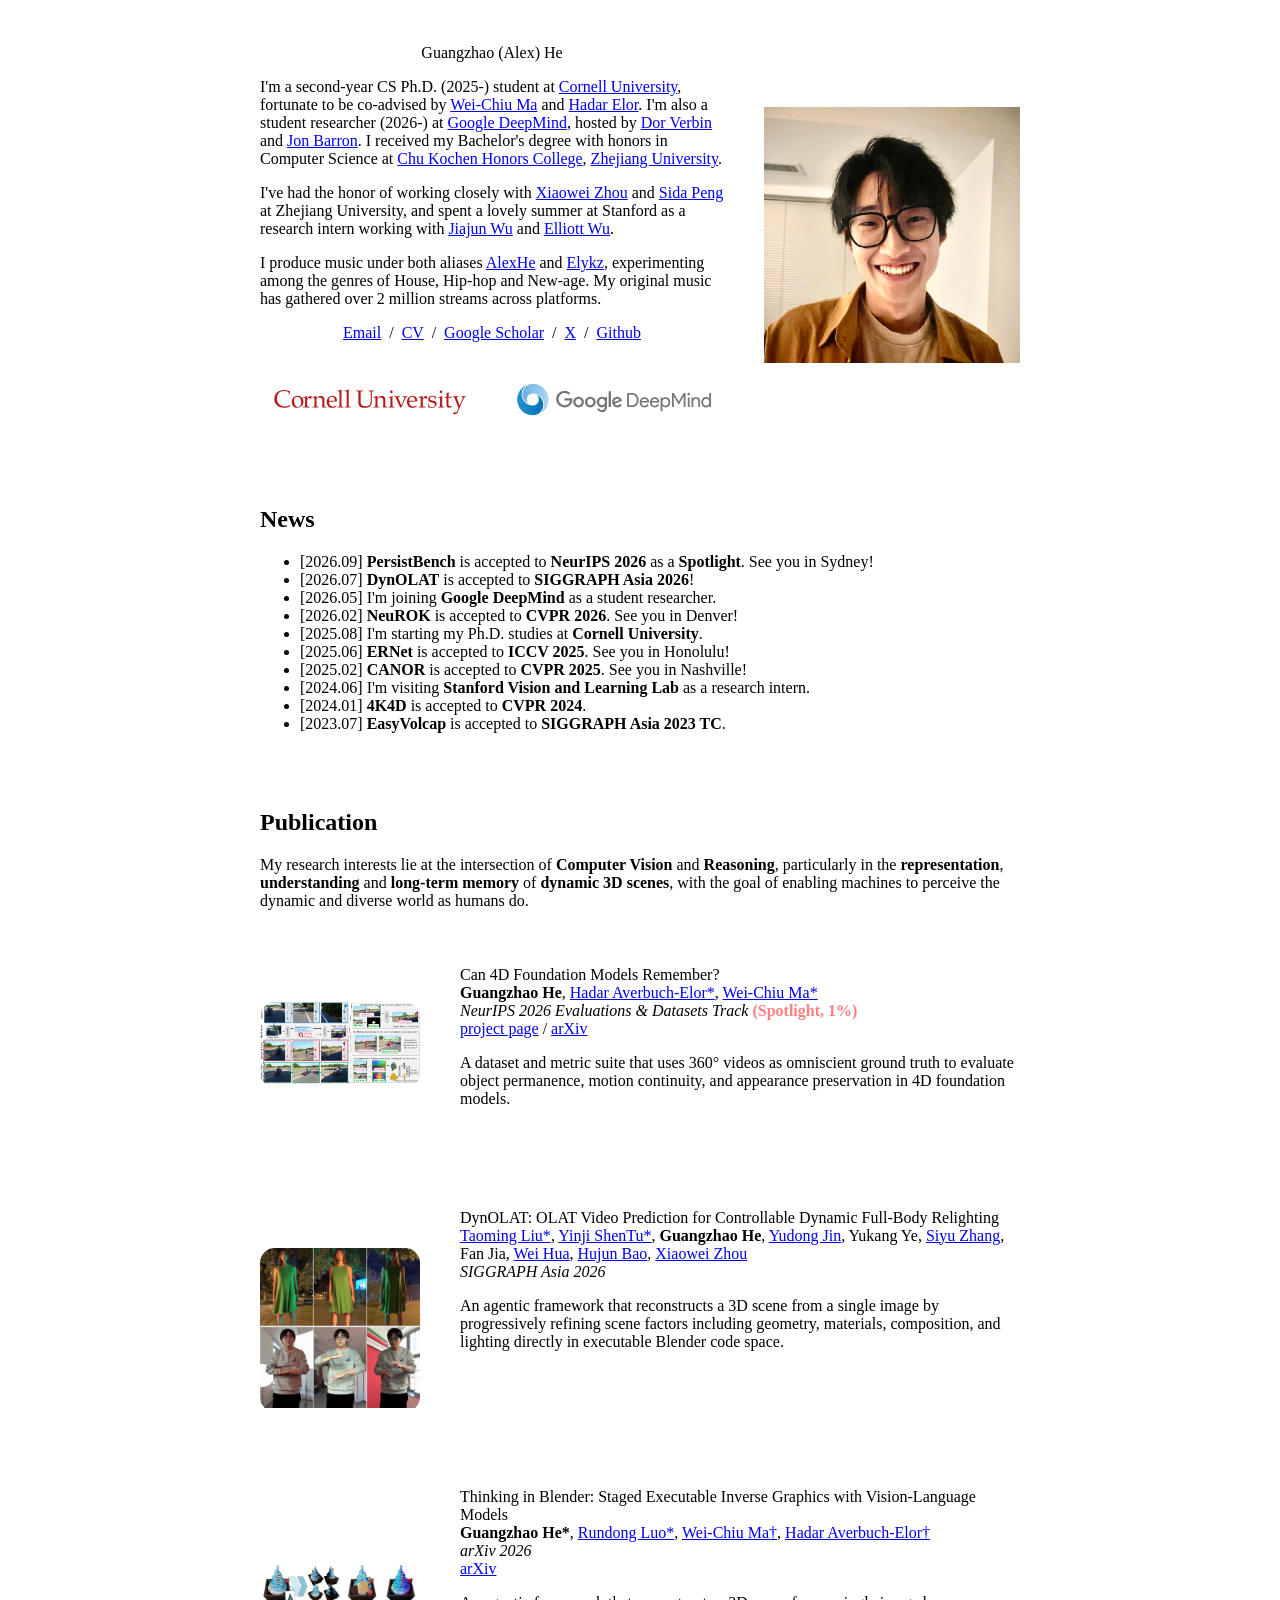
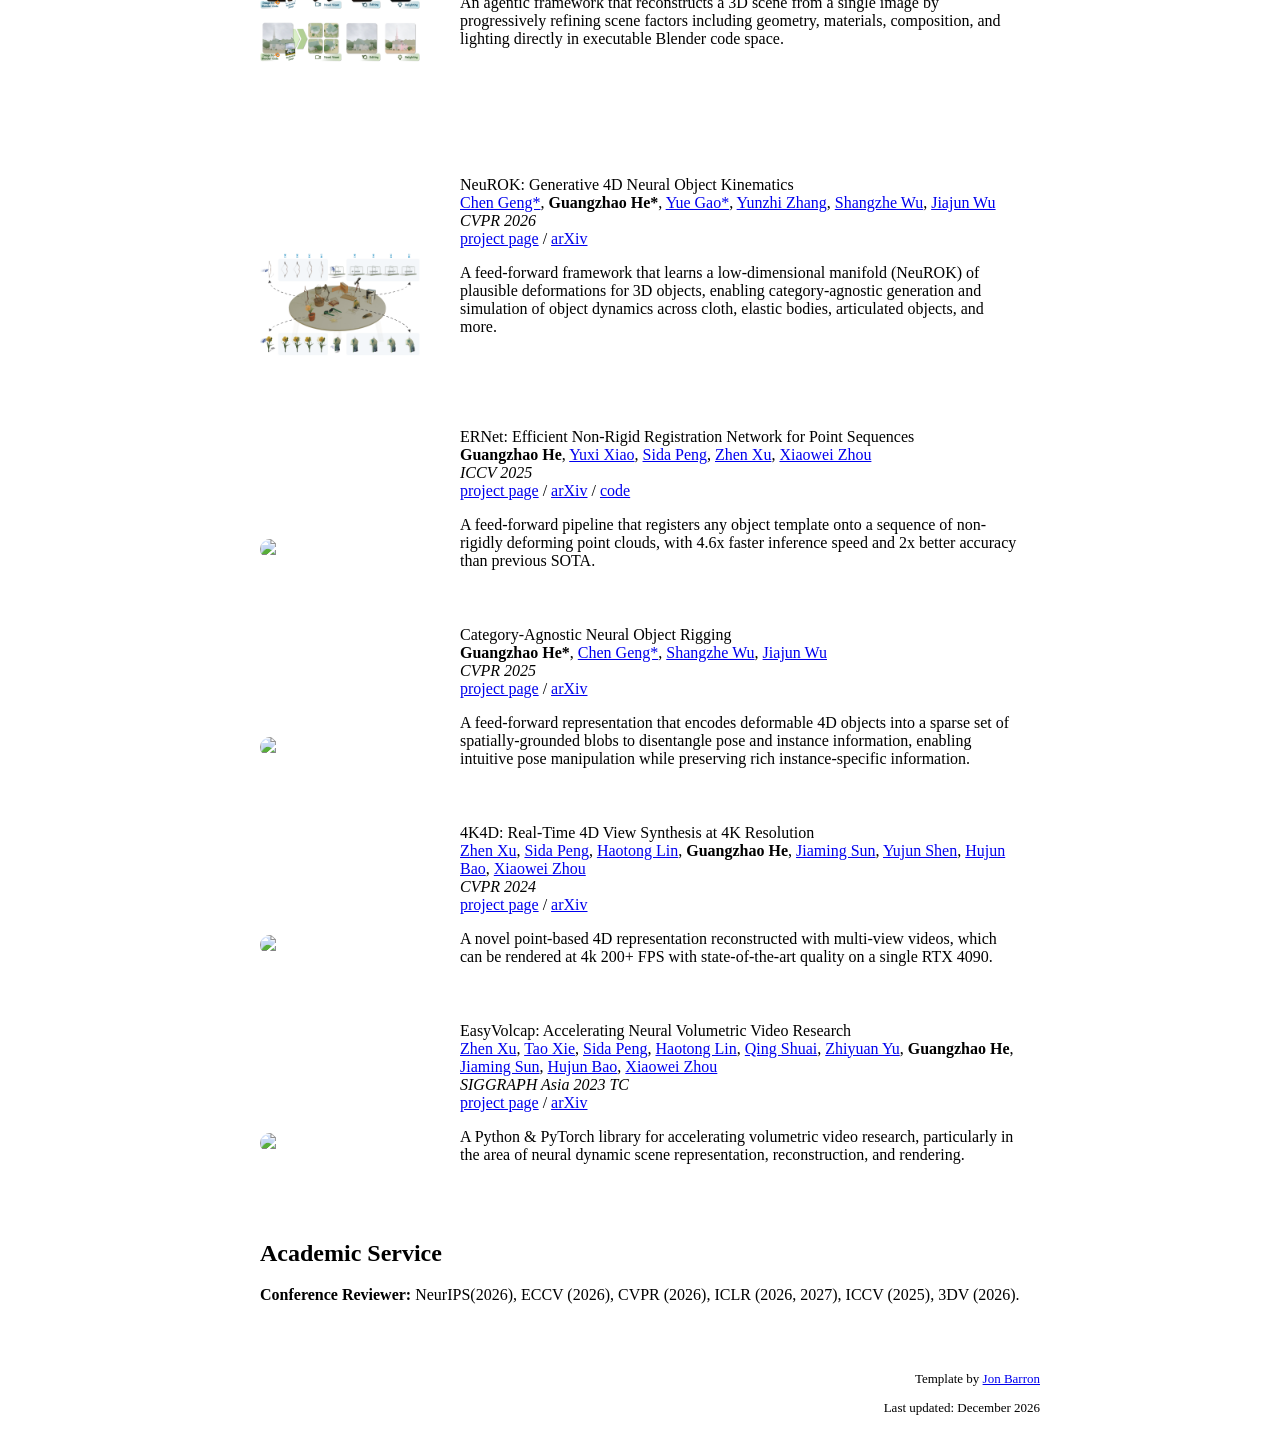
==== commit 275e4eca: "Update PersistBench acceptance announcement" ====
--- a/index.html
+++ b/index.html
@@ -108,7 +108,7 @@
               <td style="padding:20px;width:100%;vertical-align:middle">
                 <h2>News</h2>
                   <ul>
-                    <li>[2026.09] <b>PersistBench</b> is accepted to the <b>NeurIPS 2026 Evaluations &amp; Datasets Track</b> as a <b>Spotlight</b>!</li>
+                    <li>[2026.09] <b>PersistBench</b> is accepted to <b>NeurIPS 2026</b> as a <b>Spotlight</b>. See you in Sydney!</li>
                     <li>[2026.07] <b>DynOLAT</b> is accepted to <b>SIGGRAPH Asia 2026</b>!</li>
                     <li>[2026.05] I'm joining <b>Google DeepMind</b> as a student researcher.</li>
                     <li>[2026.02] <b>NeuROK</b> is accepted to <b>CVPR 2026</b>. See you in Denver!</li>
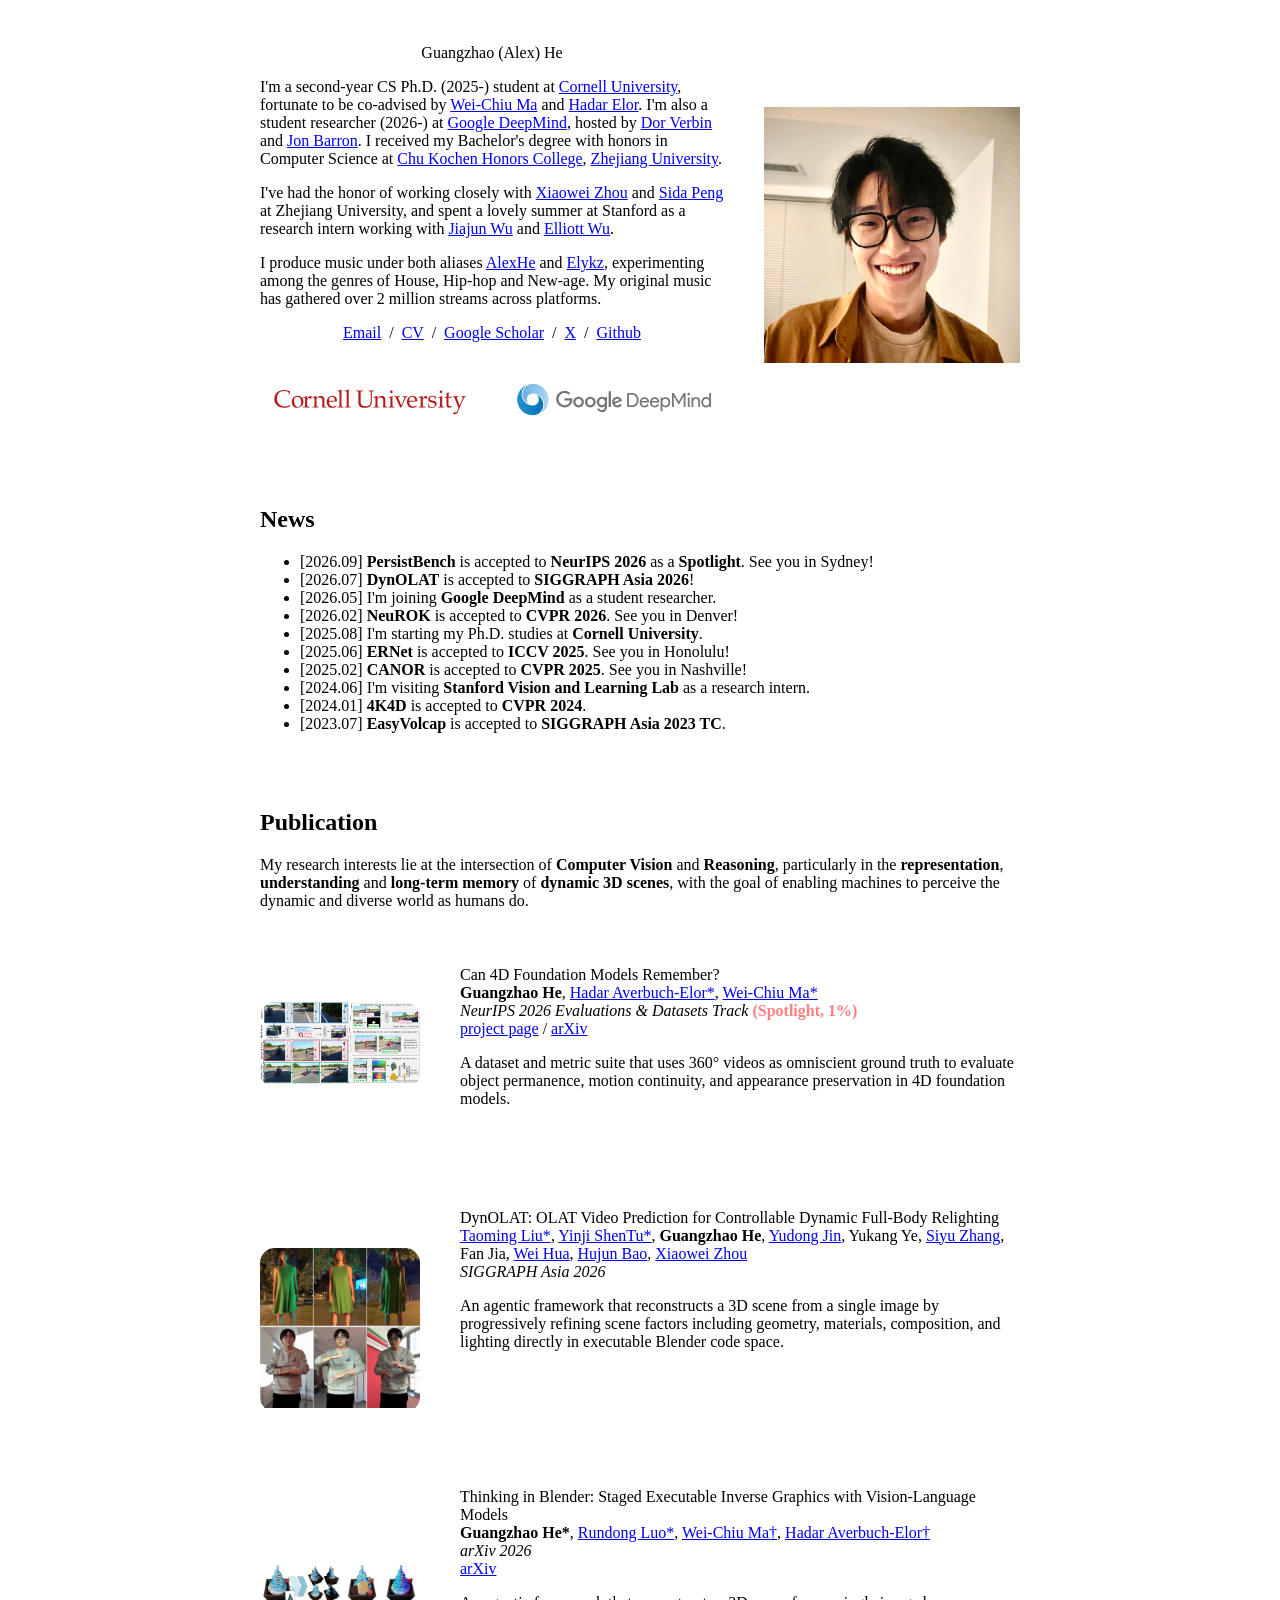
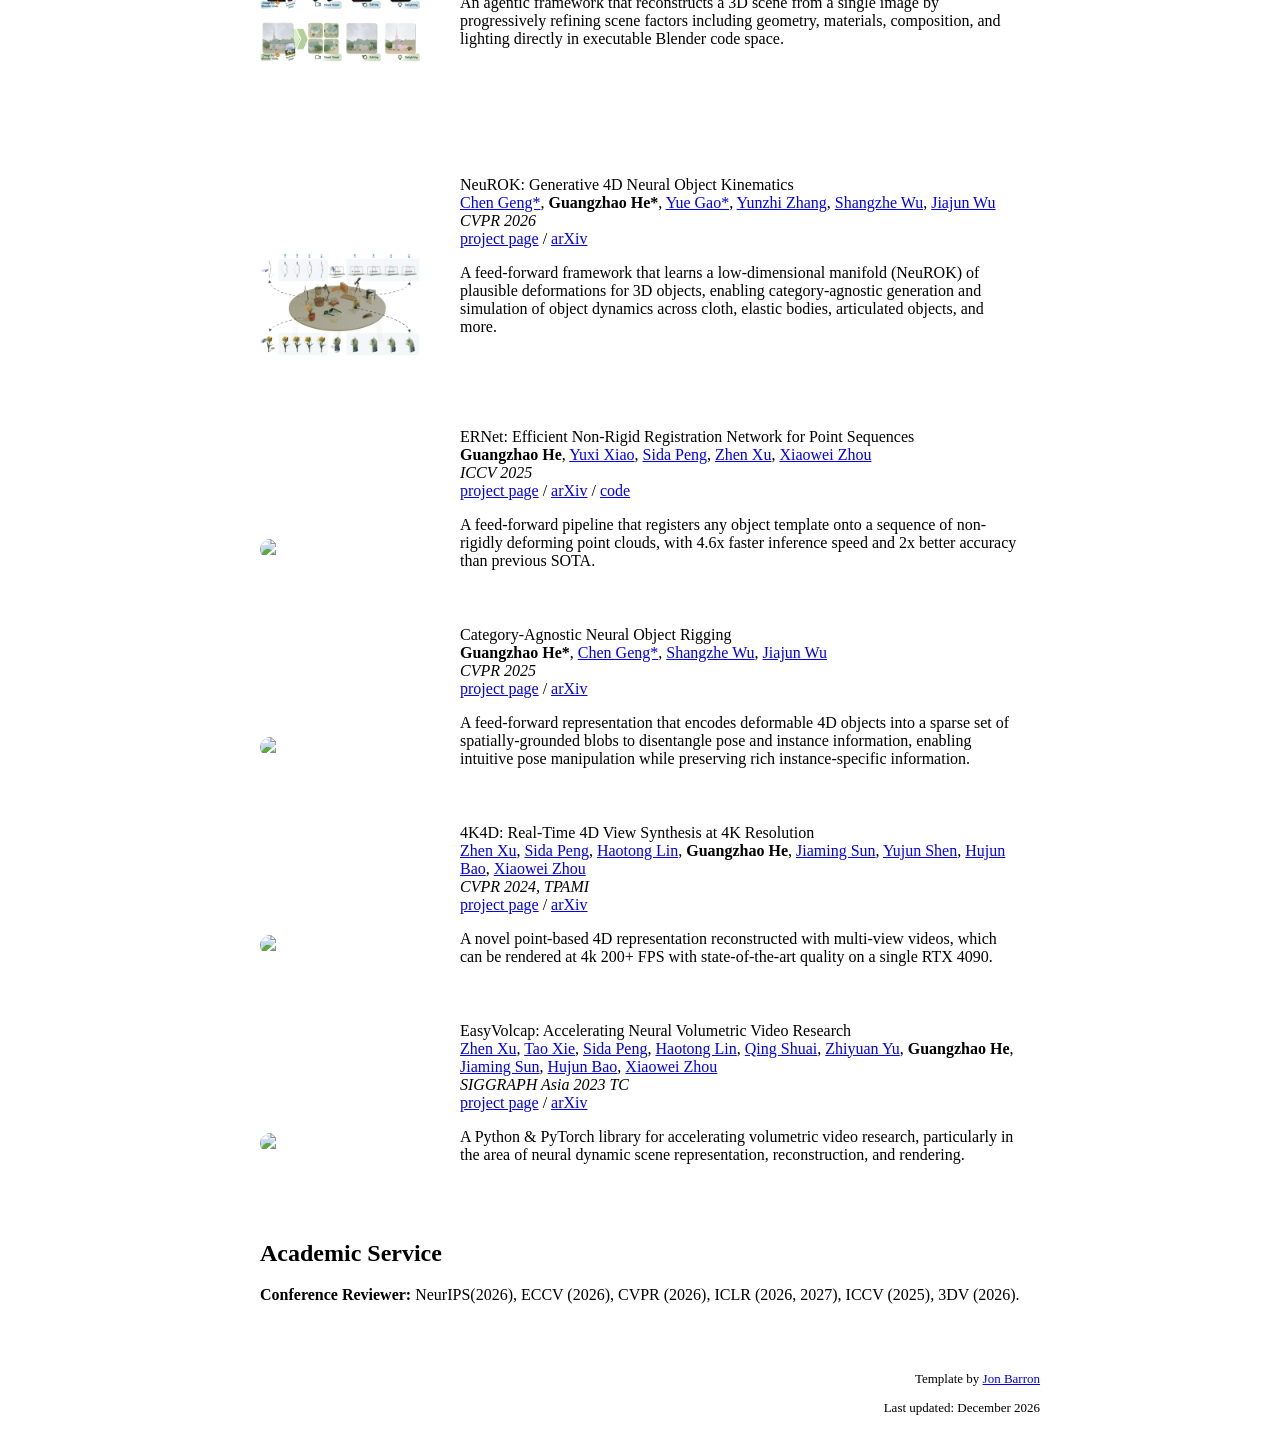
==== commit bca9e666: "Add TPAMI venue to 4K4D" ====
--- a/index.html
+++ b/index.html
@@ -469,7 +469,7 @@
                 <a href="http://www.cad.zju.edu.cn/home/bao/">Hujun Bao</a>,
                 <a href="https://xzhou.me/">Xiaowei Zhou</a>
                 <br>
-                <em>CVPR 2024</em>
+                <em>CVPR 2024, TPAMI</em>
                 <br>
                 <a href="https://zju3dv.github.io/4k4d/">project page</a>
                 /
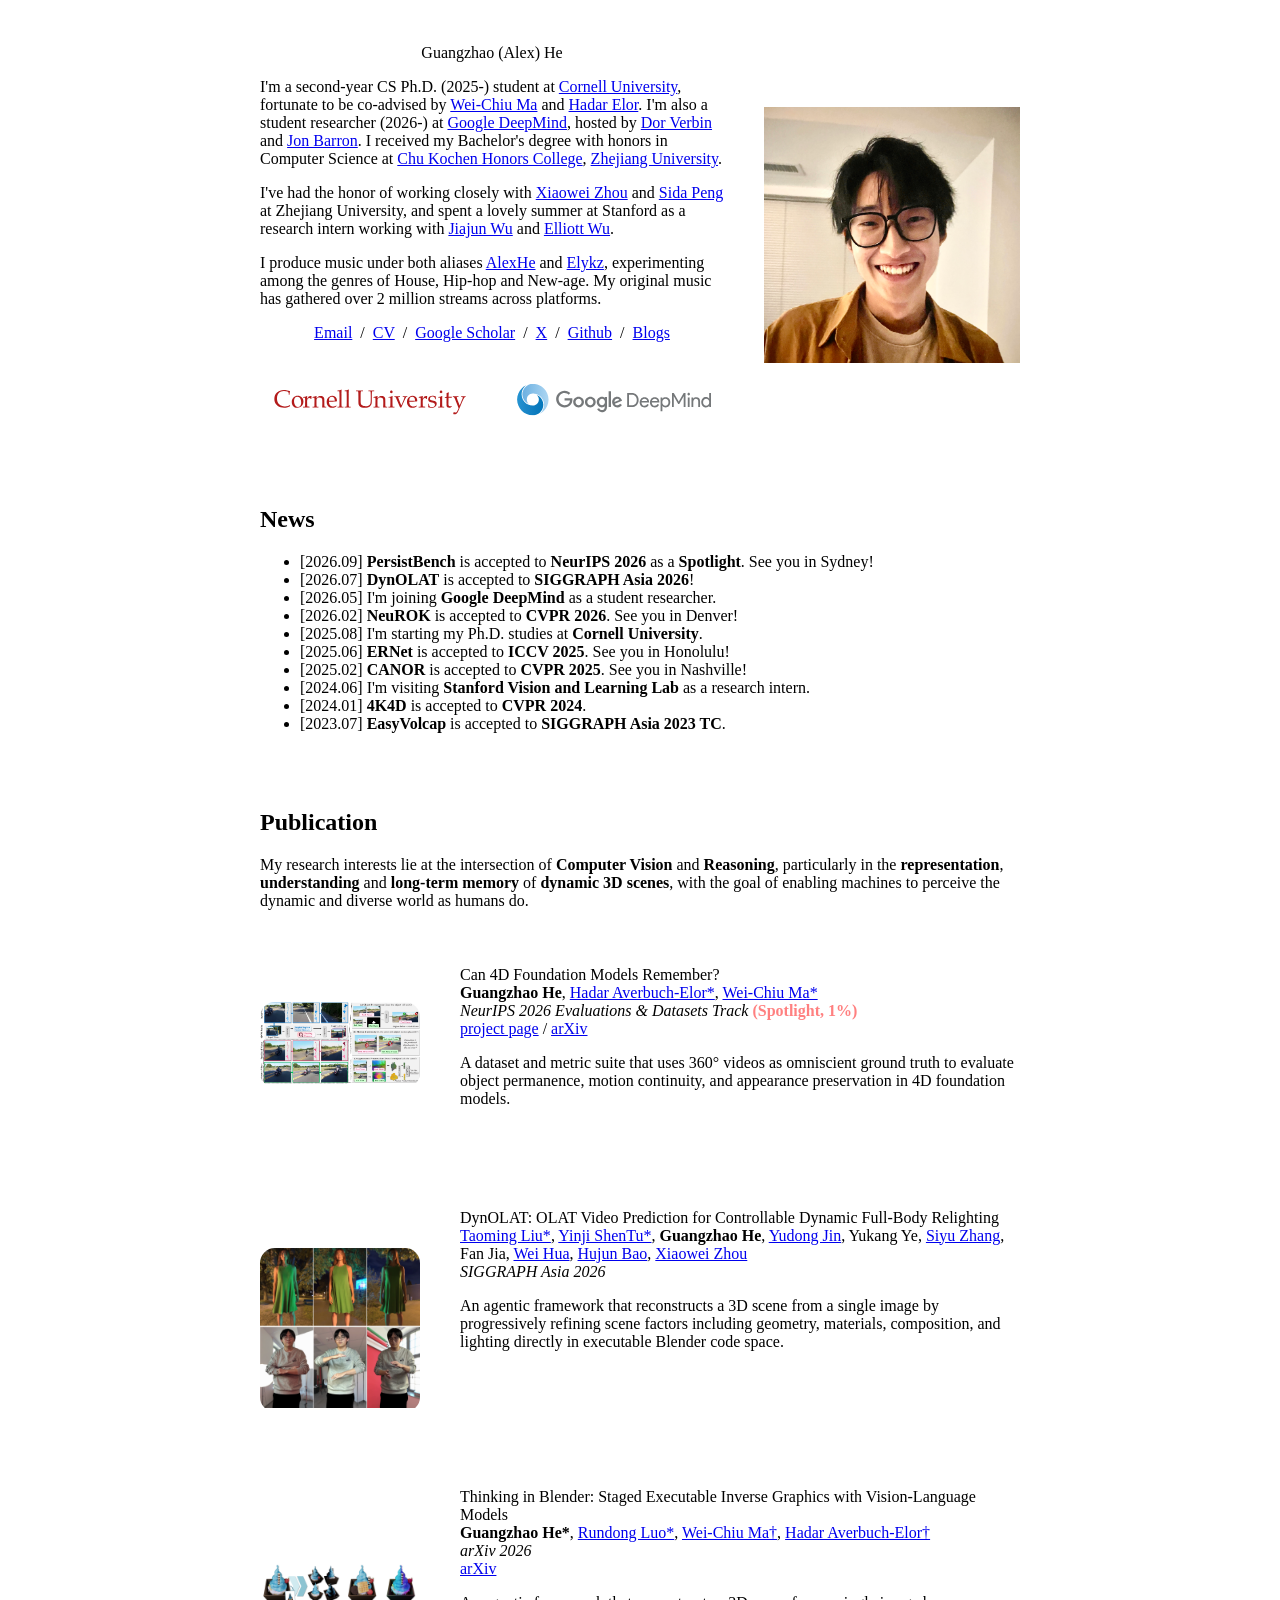
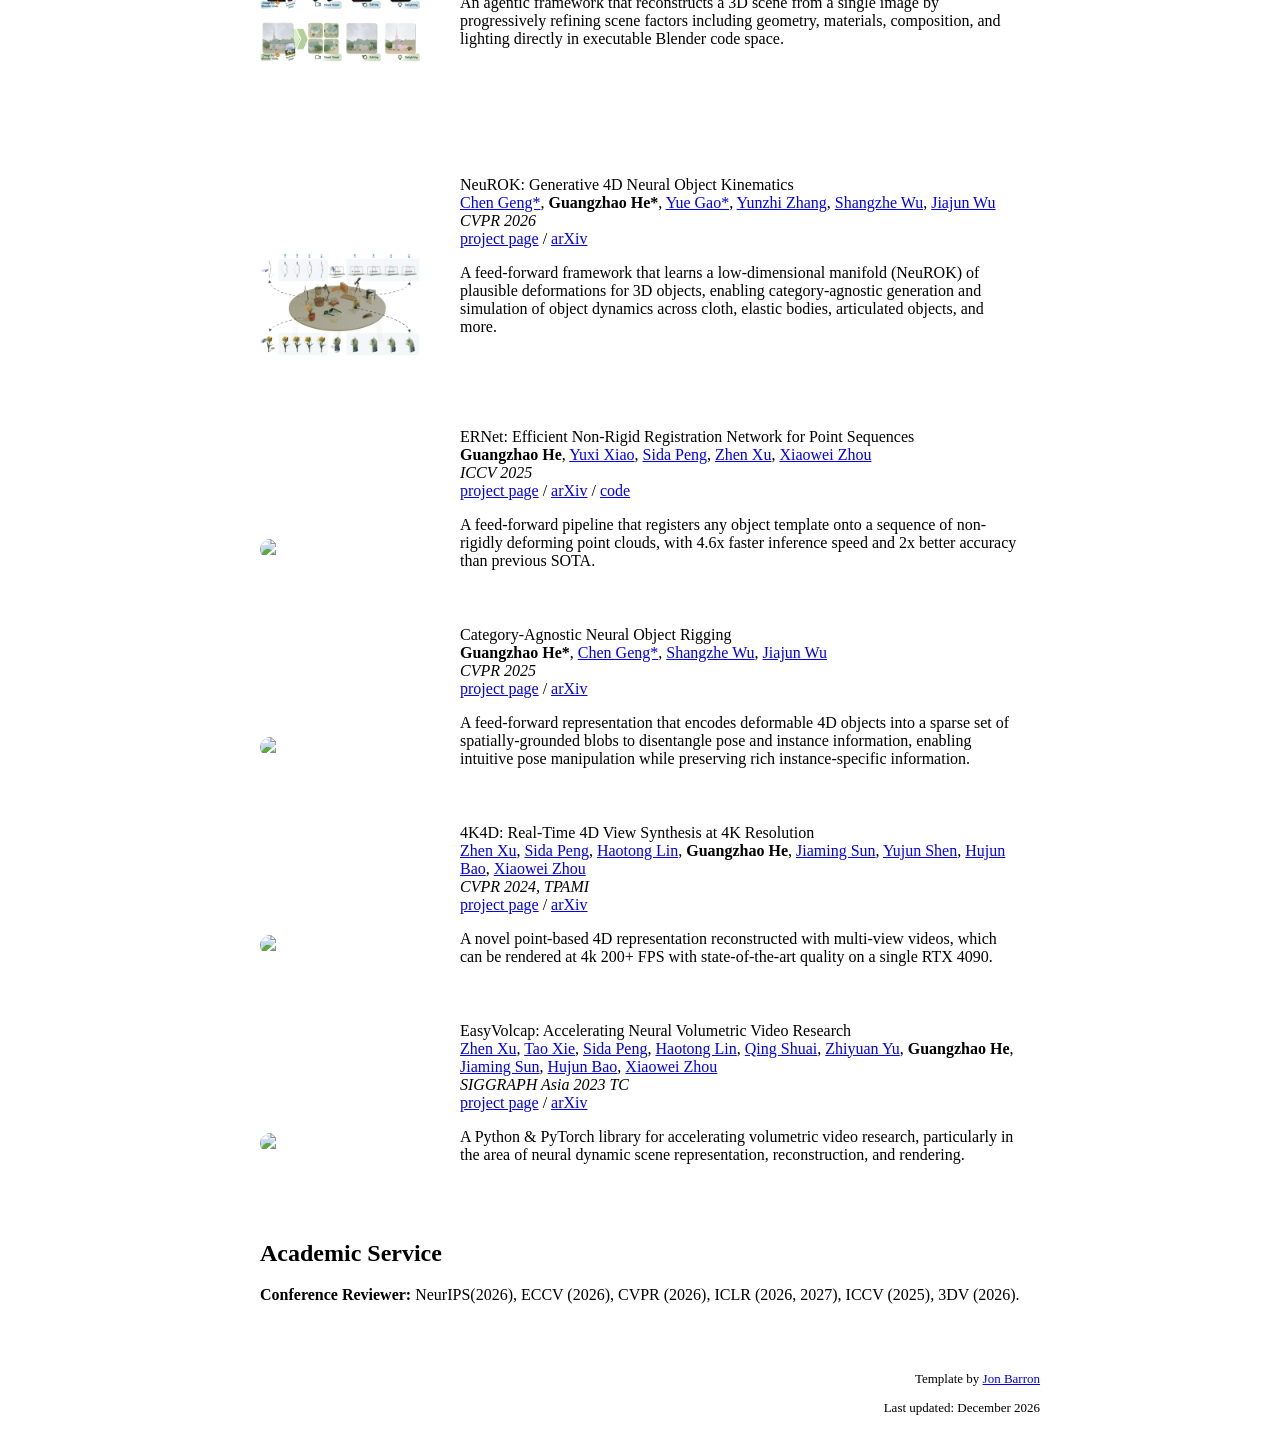
==== commit 12731f26: "Add personal blog with Markdown articles and animated themes" ====
--- a/index.html
+++ b/index.html
@@ -77,7 +77,8 @@
                   <a href="data/Guangzhao_He_Resume.pdf">CV</a> &nbsp;/&nbsp;
                   <a href="https://scholar.google.com/citations?user=MpNYXowAAAAJ&hl=en">Google Scholar</a> &nbsp;/&nbsp;
                   <a href="https://twitter.com/AlexHe00880585">X</a> &nbsp;/&nbsp;
-                  <a href="https://github.com/GuangzhaoHe">Github</a>
+                  <a href="https://github.com/GuangzhaoHe">Github</a> &nbsp;/&nbsp;
+                  <a href="blog/">Blogs</a>
                 </p>
                 <div class="logo-grid">
                   <div class="logo-card">
